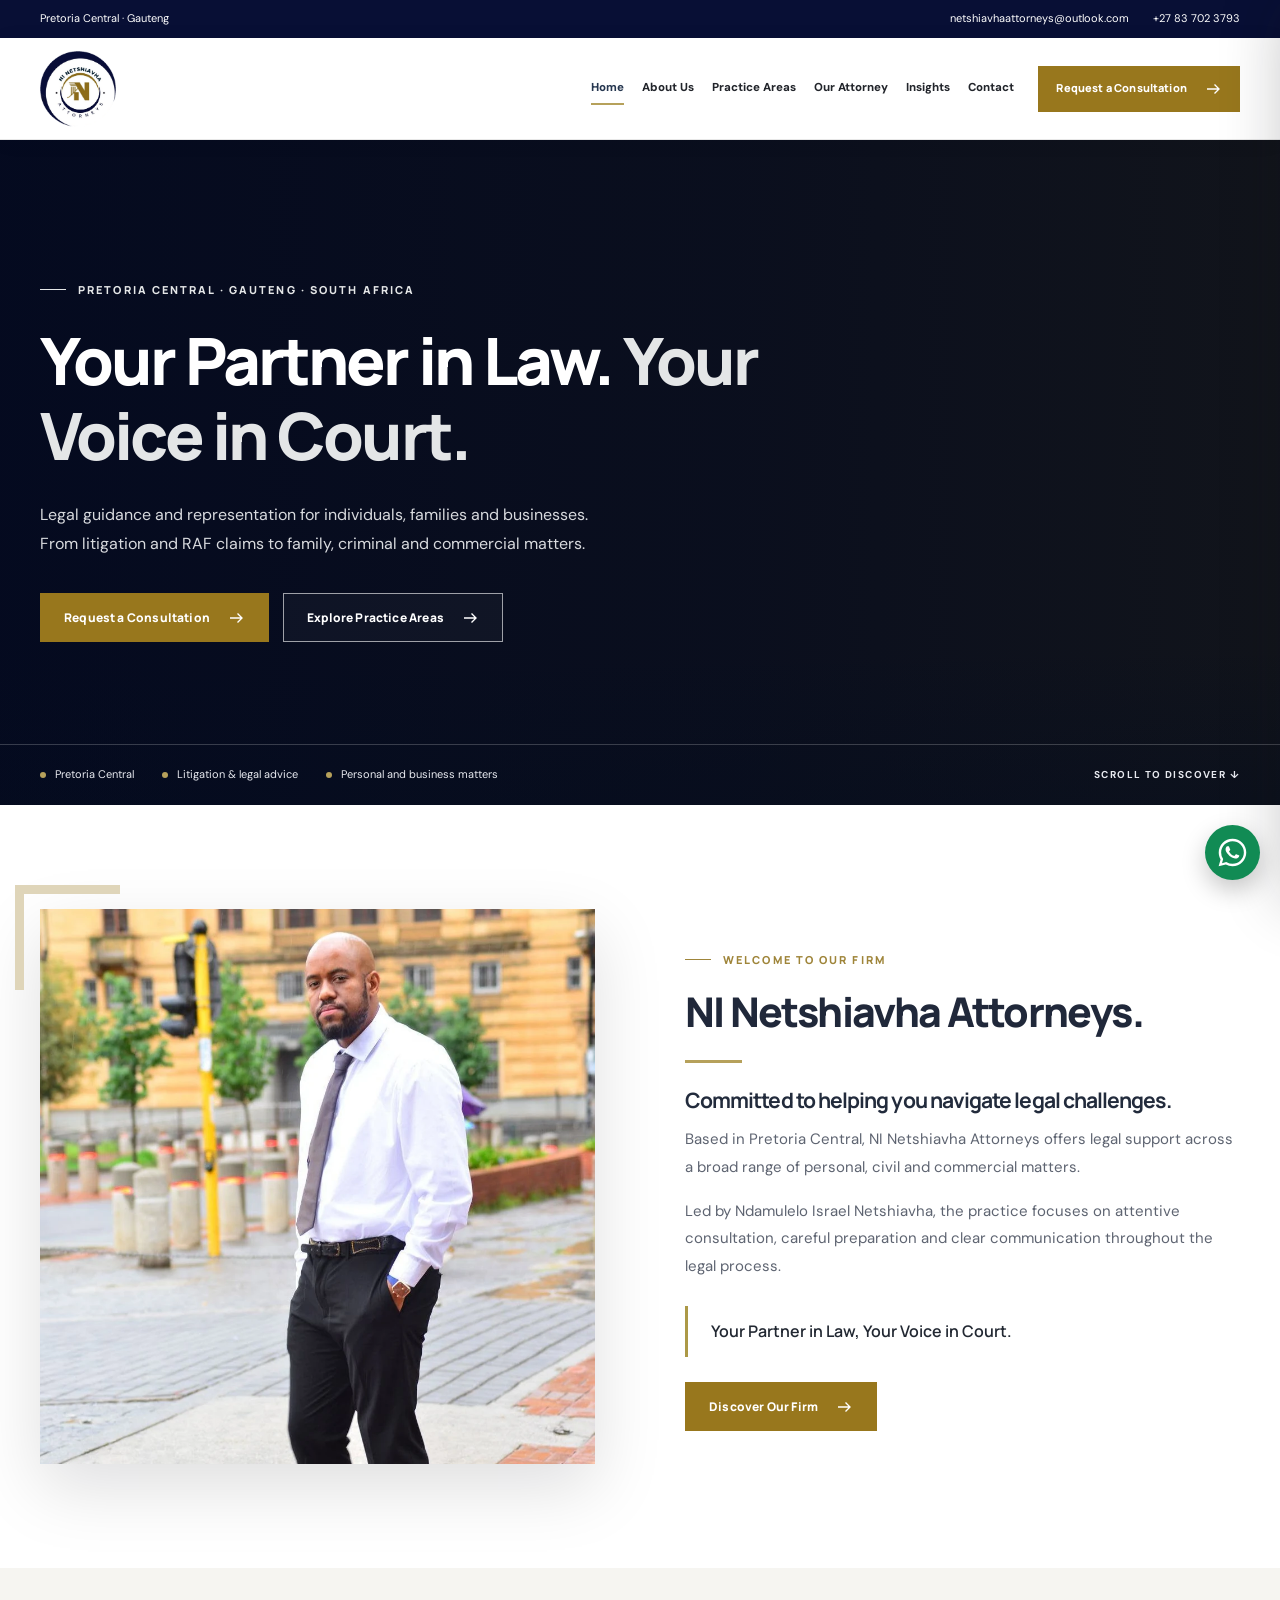
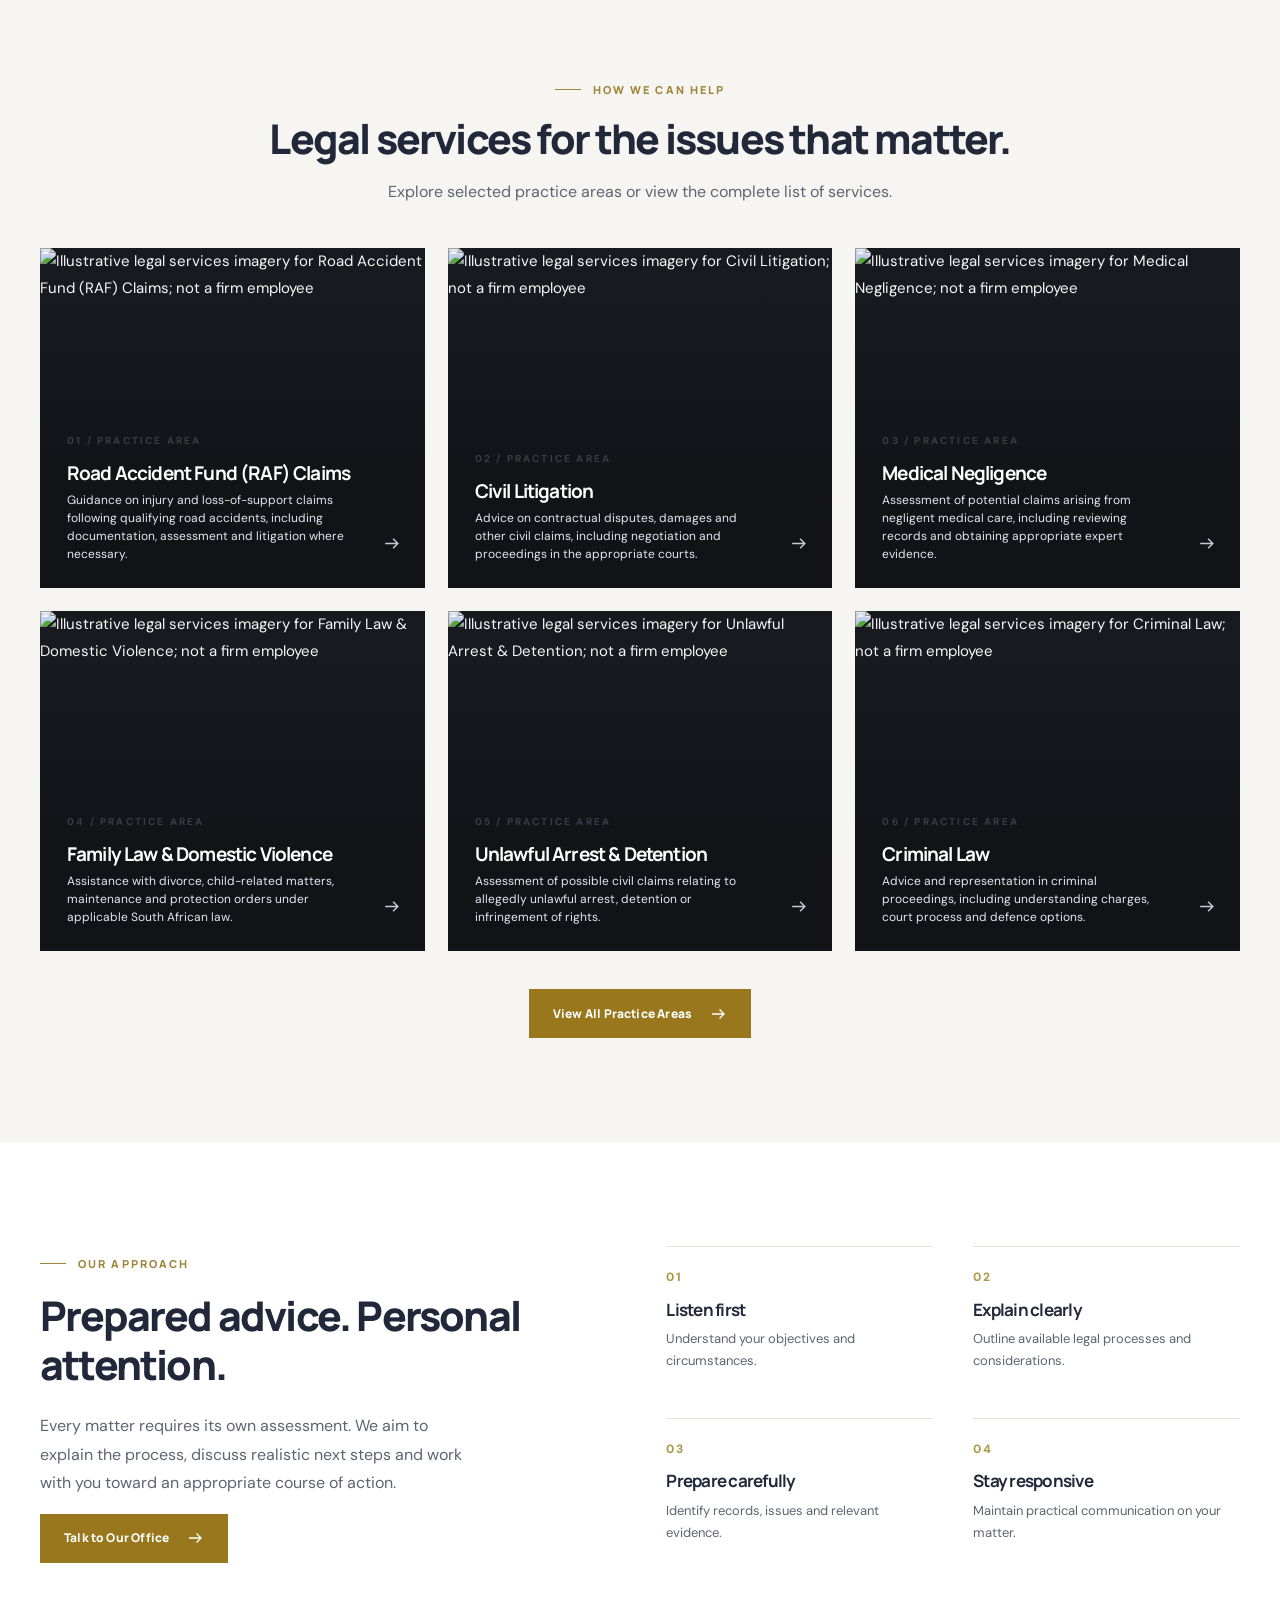
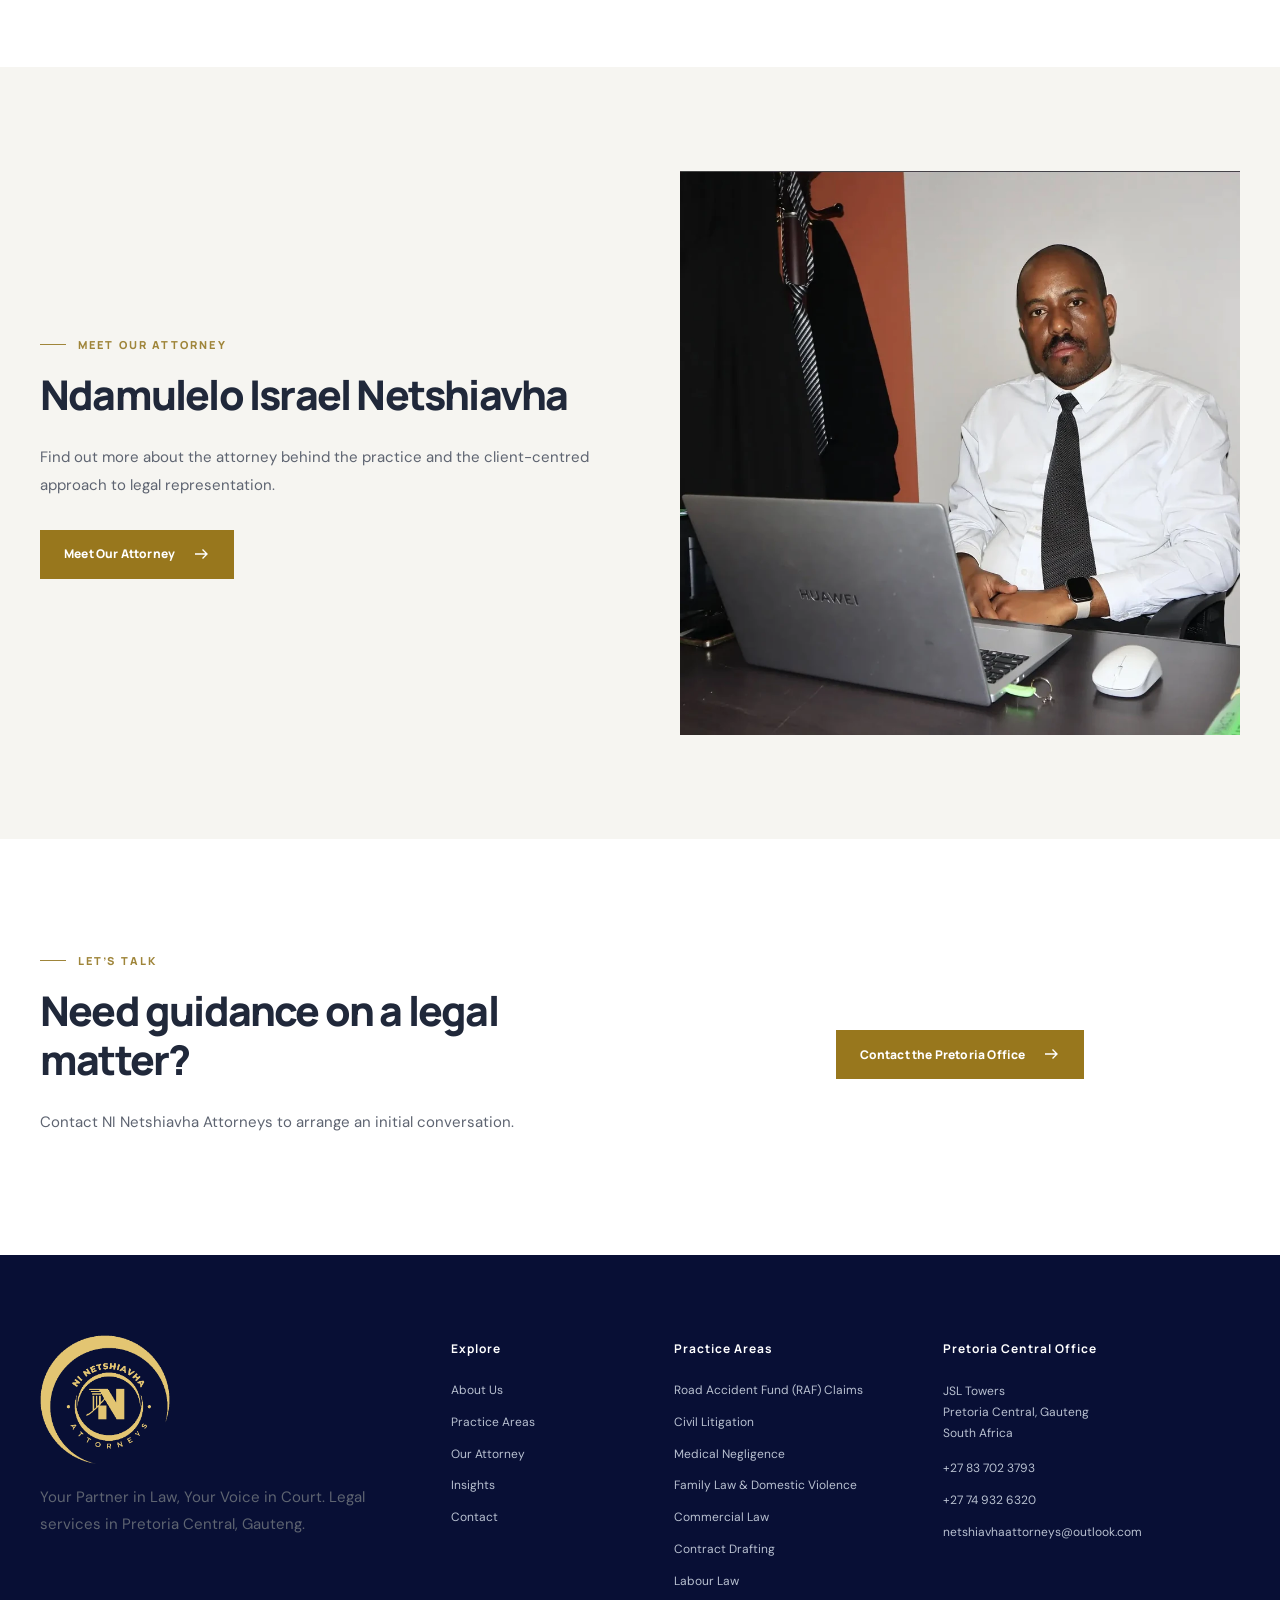
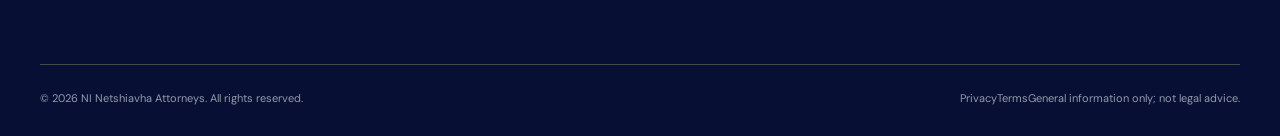
==== index.html @ 52de2ee1 "Fix website deployment structure" ====
<!DOCTYPE html>

<html lang="en-ZA"><head><meta charset="utf-8"/><meta content="width=device-width,initial-scale=1" name="viewport"/><meta content="#080f35" name="theme-color"/><title>NI Netshiavha Attorneys | Pretoria Attorneys</title><meta content="NI Netshiavha Attorneys in Pretoria Central. RAF claims, litigation, medical negligence, family, commercial, criminal and related legal services." name="description"/><meta content="noindex,follow,max-image-preview:large" name="robots"/><link href="https://ni-netshiavha-attorneys.vercel.app/" rel="canonical"/><meta content="NI Netshiavha Attorneys | Pretoria Attorneys" property="og:title"/><meta content="NI Netshiavha Attorneys in Pretoria Central. RAF claims, litigation, medical negligence, family, commercial, criminal and related legal services." property="og:description"/><meta content="website" property="og:type"/><meta content="https://ni-netshiavha-attorneys.vercel.app/" property="og:url"/><meta content="https://ni-netshiavha-attorneys.vercel.app/assets/ni-netshiavha-social-preview.jpg" property="og:image"/><meta content="summary_large_image" name="twitter:card"/><link href="/assets/favicon.png" rel="icon" type="image/png"/><link href="https://images.pexels.com" rel="preconnect"/><link href="https://fonts.googleapis.com" rel="preconnect"/><link crossorigin="" href="https://fonts.gstatic.com" rel="preconnect"/><link href="/assets/site.css" rel="stylesheet"/><script defer="" src="/assets/site.js"></script><script type="application/ld+json">{"@context": "https://schema.org", "@type": "LegalService", "name": "NI Netshiavha Attorneys", "url": "https://ni-netshiavha-attorneys.vercel.app", "telephone": "+27837023793", "email": "netshiavhaattorneys@outlook.com", "image": "https://ni-netshiavha-attorneys.vercel.app/assets/ni-netshiavha-social-preview.jpg", "logo": "https://ni-netshiavha-attorneys.vercel.app/assets/logo-header-transparent.png", "address": {"@type": "PostalAddress", "streetAddress": "JSL Towers, Pretoria Central", "addressLocality": "Pretoria", "addressRegion": "Gauteng", "addressCountry": "ZA"}, "areaServed": "Pretoria and Gauteng"}</script><meta content="1200" property="og:image:width"/><meta content="630" property="og:image:height"/><meta content="NI Netshiavha Attorneys logo and principal attorney portrait" property="og:image:alt"/><meta content="https://ni-netshiavha-attorneys.vercel.app/assets/ni-netshiavha-social-preview.jpg" name="twitter:image"/><meta content="NI Netshiavha Attorneys | Pretoria Attorneys" name="twitter:title"/><meta content="NI Netshiavha Attorneys in Pretoria Central. RAF claims, litigation, medical negligence, family, commercial, criminal and related legal services." name="twitter:description"/></head><body><a class="skip-link" href="#main">Skip to content</a>
<div class="topbar"><div class="container topbar-inner"><span class="topbar-address">Pretoria Central · Gauteng</span><div class="topbar-links"><a href="mailto:netshiavhaattorneys@outlook.com">netshiavhaattorneys@outlook.com</a><a href="tel:+27837023793">+27 83 702 3793</a></div></div></div>
<header class="nav-shell"><div class="container nav-inner"><a aria-label="NI Netshiavha Attorneys homepage" class="brand" href="/"><img alt="NI Netshiavha Attorneys logo" height="76" src="/assets/logo-header-transparent.png" width="100"/></a><nav aria-label="Main navigation" class="nav-links"><a aria-current="page" class="nav-link active" href="/">Home</a><a class="nav-link" href="/about/">About Us</a><a class="nav-link" href="/practice-areas/">Practice Areas</a><a class="nav-link" href="/our-attorney/">Our Attorney</a><a class="nav-link" href="/insights/">Insights</a><a class="nav-link" href="/contact/">Contact</a></nav><a class="btn btn-gold nav-cta" href="/contact/">Request a Consultation <svg aria-hidden="true" fill="none" height="18" stroke="currentColor" stroke-width="1.8" viewbox="0 0 24 24" width="18" xmlns="http://www.w3.org/2000/svg"><path d="M4 12h16m-6-6 6 6-6 6"></path></svg></a><button aria-controls="mobile-panel" aria-expanded="false" aria-label="Open navigation" class="menu-open" data-mobile-open="" type="button">☰</button></div></header>
<div class="mobile-backdrop" id="mobile-backdrop"></div><nav aria-hidden="true" aria-label="Mobile navigation" class="mobile-panel" id="mobile-panel" inert=""><div class="mobile-head"><img alt="NI Netshiavha Attorneys logo" height="76" src="/assets/logo-header-transparent.png" width="100"/><button aria-label="Close navigation" data-mobile-close="" type="button">×</button></div><div class="mobile-links"><a href="/">Home</a><a href="/about/">About Us</a><a href="/practice-areas/">Practice Areas</a><a href="/our-attorney/">Our Attorney</a><a href="/insights/">Insights</a><a href="/contact/">Contact</a></div><a class="btn btn-gold mobile-cta" href="/contact/">Contact the Firm <svg aria-hidden="true" fill="none" height="18" stroke="currentColor" stroke-width="1.8" viewbox="0 0 24 24" width="18" xmlns="http://www.w3.org/2000/svg"><path d="M4 12h16m-6-6 6 6-6 6"></path></svg></a></nav>
<main id="main"><section class="hero" style="--hero-image:url('/assets/hero-legal-library.webp')"><div class="container hero-inner"><div class="hero-copy"><span class="eyebrow eyebrow-light">PRETORIA CENTRAL · GAUTENG · SOUTH AFRICA</span><h1>Your Partner in Law. <em>Your Voice in Court.</em></h1><p>Legal guidance and representation for individuals, families and businesses. From litigation and RAF claims to family, criminal and commercial matters.</p><div class="hero-actions"><a class="btn btn-gold" href="/contact/">Request a Consultation <svg aria-hidden="true" fill="none" height="18" stroke="currentColor" stroke-width="1.8" viewbox="0 0 24 24" width="18" xmlns="http://www.w3.org/2000/svg"><path d="M4 12h16m-6-6 6 6-6 6"></path></svg></a><a class="btn btn-outline" href="/practice-areas/">Explore Practice Areas <svg aria-hidden="true" fill="none" height="18" stroke="currentColor" stroke-width="1.8" viewbox="0 0 24 24" width="18" xmlns="http://www.w3.org/2000/svg"><path d="M4 12h16m-6-6 6 6-6 6"></path></svg></a></div></div></div><div class="hero-bottom"><div class="container hero-bottom-inner"><div class="hero-notes"><span>Pretoria Central</span><span>Litigation &amp; legal advice</span><span>Personal and business matters</span></div><span class="scroll-cue">SCROLL TO DISCOVER ↓</span></div></div></section><section class="section"><div class="container"><div class="intro-grid"><div class="intro-picture"><img alt="Portrait supplied for NI Netshiavha Attorneys" loading="lazy" src="/assets/principal-outdoor.webp"/></div><div class="intro-copy"><span class="eyebrow">WELCOME TO OUR FIRM</span><h2>NI Netshiavha Attorneys.</h2><div class="accent-line"></div><h3>Committed to helping you navigate legal challenges.</h3><p>Based in Pretoria Central, NI Netshiavha Attorneys offers legal support across a broad range of personal, civil and commercial matters.</p><p>Led by Ndamulelo Israel Netshiavha, the practice focuses on attentive consultation, careful preparation and clear communication throughout the legal process.</p><blockquote>Your Partner in Law, Your Voice in Court.</blockquote><a class="btn btn-gold" href="/about/">Discover Our Firm <svg aria-hidden="true" fill="none" height="18" stroke="currentColor" stroke-width="1.8" viewbox="0 0 24 24" width="18" xmlns="http://www.w3.org/2000/svg"><path d="M4 12h16m-6-6 6 6-6 6"></path></svg></a></div></div></div></section><section class="section cream"><div class="container"><div class="section-heading centered"><span class="eyebrow">HOW WE CAN HELP</span><h2>Legal services for the issues that matter.</h2><p>Explore selected practice areas or view the complete list of services.</p></div><div class="practice-grid"><a class="practice-card" href="/practice-areas/#raf"><img alt="Illustrative legal services imagery for Road Accident Fund (RAF) Claims; not a firm employee" decoding="async" loading="lazy" src="https://images.pexels.com/photos/8731032/pexels-photo-8731032.jpeg?auto=compress&amp;cs=tinysrgb&amp;w=1200"/><div class="practice-shade"></div><div class="practice-card-text"><span class="card-number">01 / PRACTICE AREA</span><h3>Road Accident Fund (RAF) Claims</h3><p>Guidance on injury and loss-of-support claims following qualifying road accidents, including documentation, assessment and litigation where necessary.</p></div><span class="card-arrow"><svg aria-hidden="true" fill="none" height="18" stroke="currentColor" stroke-width="1.8" viewbox="0 0 24 24" width="18" xmlns="http://www.w3.org/2000/svg"><path d="M4 12h16m-6-6 6 6-6 6"></path></svg></span></a><a class="practice-card" href="/practice-areas/#civil"><img alt="Illustrative legal services imagery for Civil Litigation; not a firm employee" decoding="async" loading="lazy" src="https://images.pexels.com/photos/7841489/pexels-photo-7841489.jpeg?auto=compress&amp;cs=tinysrgb&amp;w=1200"/><div class="practice-shade"></div><div class="practice-card-text"><span class="card-number">02 / PRACTICE AREA</span><h3>Civil Litigation</h3><p>Advice on contractual disputes, damages and other civil claims, including negotiation and proceedings in the appropriate courts.</p></div><span class="card-arrow"><svg aria-hidden="true" fill="none" height="18" stroke="currentColor" stroke-width="1.8" viewbox="0 0 24 24" width="18" xmlns="http://www.w3.org/2000/svg"><path d="M4 12h16m-6-6 6 6-6 6"></path></svg></span></a><a class="practice-card" href="/practice-areas/#medical"><img alt="Illustrative legal services imagery for Medical Negligence; not a firm employee" decoding="async" loading="lazy" src="https://images.pexels.com/photos/12911211/pexels-photo-12911211.jpeg?auto=compress&amp;cs=tinysrgb&amp;w=1200"/><div class="practice-shade"></div><div class="practice-card-text"><span class="card-number">03 / PRACTICE AREA</span><h3>Medical Negligence</h3><p>Assessment of potential claims arising from negligent medical care, including reviewing records and obtaining appropriate expert evidence.</p></div><span class="card-arrow"><svg aria-hidden="true" fill="none" height="18" stroke="currentColor" stroke-width="1.8" viewbox="0 0 24 24" width="18" xmlns="http://www.w3.org/2000/svg"><path d="M4 12h16m-6-6 6 6-6 6"></path></svg></span></a><a class="practice-card" href="/practice-areas/#family"><img alt="Illustrative legal services imagery for Family Law &amp; Domestic Violence; not a firm employee" decoding="async" loading="lazy" src="https://images.pexels.com/photos/8111817/pexels-photo-8111817.jpeg?auto=compress&amp;cs=tinysrgb&amp;w=1200"/><div class="practice-shade"></div><div class="practice-card-text"><span class="card-number">04 / PRACTICE AREA</span><h3>Family Law &amp; Domestic Violence</h3><p>Assistance with divorce, child-related matters, maintenance and protection orders under applicable South African law.</p></div><span class="card-arrow"><svg aria-hidden="true" fill="none" height="18" stroke="currentColor" stroke-width="1.8" viewbox="0 0 24 24" width="18" xmlns="http://www.w3.org/2000/svg"><path d="M4 12h16m-6-6 6 6-6 6"></path></svg></span></a><a class="practice-card" href="/practice-areas/#detention"><img alt="Illustrative legal services imagery for Unlawful Arrest &amp; Detention; not a firm employee" decoding="async" loading="lazy" src="https://images.pexels.com/photos/8276198/pexels-photo-8276198.jpeg?auto=compress&amp;cs=tinysrgb&amp;w=1200"/><div class="practice-shade"></div><div class="practice-card-text"><span class="card-number">05 / PRACTICE AREA</span><h3>Unlawful Arrest &amp; Detention</h3><p>Assessment of possible civil claims relating to allegedly unlawful arrest, detention or infringement of rights.</p></div><span class="card-arrow"><svg aria-hidden="true" fill="none" height="18" stroke="currentColor" stroke-width="1.8" viewbox="0 0 24 24" width="18" xmlns="http://www.w3.org/2000/svg"><path d="M4 12h16m-6-6 6 6-6 6"></path></svg></span></a><a class="practice-card" href="/practice-areas/#criminal"><img alt="Illustrative legal services imagery for Criminal Law; not a firm employee" decoding="async" loading="lazy" src="https://images.pexels.com/photos/7841810/pexels-photo-7841810.jpeg?auto=compress&amp;cs=tinysrgb&amp;w=1200"/><div class="practice-shade"></div><div class="practice-card-text"><span class="card-number">06 / PRACTICE AREA</span><h3>Criminal Law</h3><p>Advice and representation in criminal proceedings, including understanding charges, court process and defence options.</p></div><span class="card-arrow"><svg aria-hidden="true" fill="none" height="18" stroke="currentColor" stroke-width="1.8" viewbox="0 0 24 24" width="18" xmlns="http://www.w3.org/2000/svg"><path d="M4 12h16m-6-6 6 6-6 6"></path></svg></span></a></div><div class="section-action centered"><a class="btn btn-gold" href="/practice-areas/">View All Practice Areas <svg aria-hidden="true" fill="none" height="18" stroke="currentColor" stroke-width="1.8" viewbox="0 0 24 24" width="18" xmlns="http://www.w3.org/2000/svg"><path d="M4 12h16m-6-6 6 6-6 6"></path></svg></a></div></div></section><section class="section"><div class="container"><div class="purpose-grid"><div><span class="eyebrow">OUR APPROACH</span><h2>Prepared advice. Personal attention.</h2><p>Every matter requires its own assessment. We aim to explain the process, discuss realistic next steps and work with you toward an appropriate course of action.</p><a class="btn btn-gold" href="/contact/">Talk to Our Office <svg aria-hidden="true" fill="none" height="18" stroke="currentColor" stroke-width="1.8" viewbox="0 0 24 24" width="18" xmlns="http://www.w3.org/2000/svg"><path d="M4 12h16m-6-6 6 6-6 6"></path></svg></a></div><div class="value-grid"><div><span>01</span><h3>Listen first</h3><p>Understand your objectives and circumstances.</p></div><div><span>02</span><h3>Explain clearly</h3><p>Outline available legal processes and considerations.</p></div><div><span>03</span><h3>Prepare carefully</h3><p>Identify records, issues and relevant evidence.</p></div><div><span>04</span><h3>Stay responsive</h3><p>Maintain practical communication on your matter.</p></div></div></div></div></section><section class="section cream"><div class="container"><div class="two-column"><div><span class="eyebrow">MEET OUR ATTORNEY</span><h2>Ndamulelo Israel Netshiavha</h2><p>Find out more about the attorney behind the practice and the client-centred approach to legal representation.</p><a class="btn btn-gold" href="/our-attorney/">Meet Our Attorney <svg aria-hidden="true" fill="none" height="18" stroke="currentColor" stroke-width="1.8" viewbox="0 0 24 24" width="18" xmlns="http://www.w3.org/2000/svg"><path d="M4 12h16m-6-6 6 6-6 6"></path></svg></a></div><div class="photo-frame"><img alt="Ndamulelo Israel Netshiavha seated at an office desk" loading="lazy" src="/assets/principal-office.webp"/></div></div></div></section><section class="section"><div class="container"><div class="two-column"><div><span class="eyebrow">LET’S TALK</span><h2>Need guidance on a legal matter?</h2><p>Contact NI Netshiavha Attorneys to arrange an initial conversation.</p></div><div class="centered"><a class="btn btn-gold" href="/contact/">Contact the Pretoria Office <svg aria-hidden="true" fill="none" height="18" stroke="currentColor" stroke-width="1.8" viewbox="0 0 24 24" width="18" xmlns="http://www.w3.org/2000/svg"><path d="M4 12h16m-6-6 6 6-6 6"></path></svg></a></div></div></div></section></main>
<footer class="site-footer"><div class="container"><div class="footer-grid"><div><a class="footer-logo" href="/"><img alt="NI Netshiavha Attorneys logo" height="105" loading="lazy" src="/assets/logo-footer-transparent.png" width="300"/></a><p>Your Partner in Law, Your Voice in Court. Legal services in Pretoria Central, Gauteng.</p></div><div><h3>Explore</h3><div class="footer-links"><a href="/about/">About Us</a><a href="/practice-areas/">Practice Areas</a><a href="/our-attorney/">Our Attorney</a><a href="/insights/">Insights</a><a href="/contact/">Contact</a></div></div><div><h3>Practice Areas</h3><div class="footer-links"><a href="/practice-areas/#raf">Road Accident Fund (RAF) Claims</a><a href="/practice-areas/#civil">Civil Litigation</a><a href="/practice-areas/#medical">Medical Negligence</a><a href="/practice-areas/#family">Family Law &amp; Domestic Violence</a><a href="/practice-areas/#commercial">Commercial Law</a><a href="/practice-areas/#contracts">Contract Drafting</a><a href="/practice-areas/#labour">Labour Law</a></div></div><div class="footer-location"><h3>Pretoria Central Office</h3><address>JSL Towers<br/>Pretoria Central, Gauteng<br/>South Africa</address><div class="footer-links" style="margin-top:15px"><a href="tel:+27837023793">+27 83 702 3793</a><a href="tel:+27749326320">+27 74 932 6320</a><a href="mailto:netshiavhaattorneys@outlook.com">netshiavhaattorneys@outlook.com</a></div></div></div><div class="footer-bottom"><span>© 2026 NI Netshiavha Attorneys. All rights reserved.</span><span class="footer-legal"><a href="/privacy/">Privacy</a><a href="/terms/">Terms</a><span>General information only; not legal advice.</span></span></div></div></footer>
<a aria-label="WhatsApp NI Netshiavha Attorneys" class="floating-whatsapp" href="https://wa.me/27837023793?text=Good%20day%2C%20I%20would%20like%20to%20enquire%20about%20legal%20services." rel="noopener noreferrer" target="_blank" title="WhatsApp NI Netshiavha Attorneys"><svg aria-hidden="true" viewbox="0 0 32 32" xmlns="http://www.w3.org/2000/svg"><path d="M16 .8C7.61.8.8 7.59.8 15.98c0 2.69.7 5.31 2.03 7.62L.7 31.3l7.91-2.08a15.15 15.15 0 0 0 7.37 1.88h.01c8.38 0 15.2-6.82 15.2-15.2 0-4.06-1.58-7.88-4.46-10.76A15.07 15.07 0 0 0 16 .8Zm0 27.73a12.54 12.54 0 0 1-6.39-1.75l-.46-.27-4.7 1.23 1.25-4.58-.3-.47a12.5 12.5 0 0 1-1.93-6.7C3.47 9.08 9.08 3.47 16 3.47a12.45 12.45 0 0 1 8.87 3.68 12.48 12.48 0 0 1 3.67 8.86c0 6.91-5.62 12.52-12.54 12.52Zm6.88-9.38c-.38-.19-2.23-1.1-2.58-1.23-.34-.13-.59-.19-.84.19s-.96 1.23-1.18 1.49-.44.29-.82.1a10.32 10.32 0 0 1-3.04-1.88 11.39 11.39 0 0 1-2.1-2.61c-.22-.38-.02-.58.16-.77.17-.17.38-.44.57-.66s.25-.38.38-.63.06-.47-.03-.66c-.1-.19-.85-2.04-1.16-2.8-.3-.74-.61-.64-.84-.65l-.71-.01c-.25 0-.66.1-1.01.47-.34.38-1.32 1.29-1.32 3.13s1.35 3.62 1.53 3.87a14.37 14.37 0 0 0 5.51 4.89c1.03.45 1.84.72 2.48.93 1.04.33 1.98.29 2.72.18.83-.13 2.23-.91 2.55-1.79.31-.88.31-1.64.22-1.8-.09-.16-.34-.25-.72-.44Z" fill="currentColor"></path></svg><span aria-hidden="true" class="whatsapp-tooltip">WhatsApp Us</span></a><button aria-label="Back to top" class="scroll-top" title="Back to top" type="button">↑</button></body></html>
---- assets/site.css ----
@import url('https://fonts.googleapis.com/css2?family=DM+Sans:wght@400;500;600;700&family=Manrope:wght@400;500;600;700;800&display=swap');
:root{--navy:#080f35;--navy-deep:#050b26;--navy-soft:#172154;--gold:#98771d;--gold-light:#e5cd86;--red:#98771d;--ink:#171b21;--body:#58616d;--line:#e7e9ec;--cream:#f5f6f7;--white:#fff;--shadow:0 24px 65px rgba(10,13,18,.14)}
*,*::before,*::after{box-sizing:border-box}html{scroll-behavior:smooth;scroll-padding-top:110px}body{margin:0;background:#fff;color:var(--ink);font:400 15px/1.78 'DM Sans',Arial,sans-serif;-webkit-font-smoothing:antialiased}body.nav-open{overflow:hidden}img{max-width:100%;display:block}button,input,textarea,select{font:inherit}button{cursor:pointer}a{color:inherit;text-decoration:none}::selection{background:#e0e3e6;color:#1a1c20}:focus-visible{outline:3px solid #525862;outline-offset:4px}.container{width:min(100% - 72px,1200px);margin-inline:auto}.skip-link{position:absolute;top:-100px;left:10px;z-index:1000;color:#fff;background:var(--navy);padding:9px 17px}.skip-link:focus{top:8px}h1,h2,h3,h4,p{margin-top:0}h1,h2,h3{font-family:Manrope,Arial,sans-serif;letter-spacing:-.044em;line-height:1.2}h1{font-size:clamp(44px,5.1vw,74px);font-weight:800}h2{font-size:clamp(30px,3.2vw,48px);font-weight:800}h3{font-size:clamp(17px,1.65vw,23px)}p{color:var(--body)}.centered{text-align:center}.section{padding:104px 0}.cream{background:var(--cream)}.section-heading{margin-bottom:42px;max-width:770px}.section-heading.centered{margin-inline:auto}.section-heading h2{margin:15px 0 15px}.section-heading p{margin:0;font-size:16px;line-height:1.78}.eyebrow{display:inline-flex;align-items:center;gap:12px;color:var(--gold);font-size:11px;font-family:Manrope,Arial,sans-serif;font-weight:800;letter-spacing:2.1px;text-transform:uppercase;line-height:1.55}.eyebrow::before{content:"";width:26px;flex:0 0 26px;height:1px;background:currentColor}.eyebrow-light{color:var(--gold-light)}.accent-line{width:57px;height:3px;background:var(--gold);margin:24px 0}.btn{display:inline-flex;align-items:center;justify-content:center;gap:17px;padding:14px 23px;min-height:49px;font-size:12px;font-weight:800;letter-spacing:.015em;font-family:Manrope,Arial,sans-serif;line-height:1.3;text-align:center;border:1px solid transparent;transition:background .2s,transform .2s,border-color .2s;white-space:normal}.btn:hover{transform:translateY(-2px)}.btn svg{flex:none}.btn-gold{background:#20252c;border-color:#20252c;color:#fff}.btn-gold:hover{background:#171b20;border-color:#171b20;color:#fff}.btn-navy{color:#fff;background:var(--navy);border-color:var(--navy)}.btn-navy:hover{background:#343943}.btn-outline{border-color:#fff9;color:#fff;background:#ffffff08}.btn-outline:hover{background:#ffffff1d}.text-link{display:inline-flex;align-items:center;gap:13px;color:#22252b;font-size:12px;font-weight:800;font-family:Manrope,Arial,sans-serif;border-bottom:1px solid var(--gold);padding-bottom:6px}.text-link:hover{color:#20252c}.text-link svg{width:16px}.section-action{margin-top:38px}
/* Reference site navigation: restrained utility bar, white main navigation */
.topbar{background:#101215;color:#e0e2ea;font-size:11px}.topbar-inner{min-height:38px;display:flex;justify-content:space-between;align-items:center;gap:18px}.topbar-address,.topbar-links,.topbar-links a{display:inline-flex;align-items:center;gap:7px}.topbar svg{height:15px;width:15px;color:#c8ccd1}.topbar-links{gap:24px}.topbar-links a:hover{color:#c8ccd1}.nav-shell{position:sticky;top:0;background:#fff;z-index:80;box-shadow:0 2px 20px #181b200e}.nav-inner{min-height:101px;display:flex;align-items:center;gap:24px}.brand{display:flex;align-items:center;flex:0 0 260px;width:260px}.brand img{width:260px;height:auto;max-height:80px;object-fit:contain}.nav-links{display:flex;gap:18px;margin-left:auto;align-items:center}.nav-link{font-size:11.5px;font-weight:800;color:#22252b;white-space:nowrap;position:relative;padding:12px 0}.nav-link::after{content:"";position:absolute;bottom:6px;left:0;right:100%;height:2px;background:var(--gold);transition:right .2s}.nav-link.active::after,.nav-link:hover::after{right:0}.nav-link.active{color:#20252c}.nav-cta{padding:13px 17px;min-height:44px;white-space:nowrap;font-size:11px}.menu-open{display:none;background:transparent;border:1px solid #e3e3e3;color:var(--navy);width:44px;height:44px;align-items:center;justify-content:center;margin-left:auto}.mobile-backdrop{position:fixed;inset:0;background:#101215b3;z-index:85;visibility:hidden;opacity:0;transition:opacity .2s,visibility .2s}.mobile-backdrop.visible{opacity:1;visibility:visible}.mobile-panel{position:fixed;right:0;top:0;bottom:0;z-index:90;display:block;width:min(89vw,380px);padding:24px;background:white;overflow-y:auto;transform:translateX(105%);box-shadow:-15px 0 60px #1012153d;transition:transform .23s}.mobile-panel.open{transform:translateX(0)}.mobile-head{display:flex;align-items:center;justify-content:space-between;gap:12px;padding-bottom:25px;border-bottom:1px solid var(--line)}.mobile-head img{width:175px;height:auto}.mobile-head button{background:#eff0f2;border:0;color:var(--navy);font-size:26px;line-height:1;width:39px;height:39px}.mobile-links{display:flex;flex-direction:column;margin:14px 0 27px}.mobile-links a{padding:13px 3px;border-bottom:1px solid #efeee9;font-size:14px;font-weight:700}.mobile-cta{width:100%}
/* Full-bleed image and text overlay */
.hero{min-height:665px;background:#111318;color:#fff;position:relative;isolation:isolate;display:flex;align-items:center;overflow:hidden}.hero::before{content:"";position:absolute;z-index:-2;inset:0;background-image:linear-gradient(90deg,rgba(5,14,32,.98) 0%,rgba(6,16,36,.94) 31%,rgba(7,19,41,.79) 57%,rgba(5,14,31,.15) 100%),var(--hero-image);background-position:center;background-size:cover}.hero::after{content:"";position:absolute;z-index:-1;inset:0;background:linear-gradient(0deg,rgba(4,12,30,.39),transparent 24%)}.hero-inner{width:min(100% - 72px,1200px);padding:88px 0 119px}.hero-copy{max-width:725px}.hero h1{color:#fff;margin:24px 0 27px;line-height:1.15}.hero h1 em{color:var(--gold-light);font-style:normal}.hero-copy p{color:#d8dade;max-width:570px;font-size:16px;line-height:1.85}.hero-actions{display:flex;gap:14px;flex-wrap:wrap;margin-top:34px}.hero-bottom{position:absolute;left:0;right:0;bottom:0;color:#e8eaf0;border-top:1px solid #fff3}.hero-bottom-inner{min-height:60px;display:flex;align-items:center;justify-content:space-between;gap:20px}.hero-notes{display:flex;align-items:center;gap:28px;font-size:11px}.hero-notes span{display:flex;align-items:center;gap:9px}.hero-notes span::before{content:"";height:6px;width:6px;background:var(--gold-light);border-radius:50%}.scroll-cue{font-weight:700;letter-spacing:1.4px;font-size:10px;white-space:nowrap}
/* Reference intro portrait treatment */
.intro-grid{display:grid;grid-template-columns:minmax(0,1fr) minmax(0,1fr);gap:90px;align-items:center}.intro-picture{position:relative;min-width:0}.intro-picture>img{width:100%;height:auto;aspect-ratio:1/1;object-fit:cover;object-position:center 18%;box-shadow:var(--shadow)}.intro-picture::before{content:"";position:absolute;border-top:9px solid #e9ebed;border-left:9px solid #e9ebed;left:-25px;top:-24px;height:105px;width:105px;pointer-events:none;z-index:1}.picture-stamp{position:absolute;right:-22px;bottom:-22px;background:var(--navy);padding:23px 27px;color:white;box-shadow:var(--shadow);display:flex;flex-direction:column;line-height:1.3;min-width:164px}.picture-stamp small{font-size:10px;color:var(--gold-light);letter-spacing:2px;font-weight:700}.picture-stamp strong{font:800 30px Manrope,Arial,sans-serif;margin:5px 0}.picture-stamp span{font-size:10px;color:#e5e6e7}.intro-copy h2{margin:18px 0 0}.intro-copy h3{color:var(--navy);margin-bottom:14px}.intro-copy p{line-height:1.85;margin-bottom:16px}.intro-copy blockquote{font:600 16px/1.7 Manrope,Arial,sans-serif;border-left:3px solid var(--gold);padding:12px 0 12px 23px;margin:25px 0;color:#222832}
/* Image-led practice cards: no image stretching */
.practice-grid{display:grid;grid-template-columns:repeat(3,minmax(0,1fr));gap:23px}.practice-card{height:340px;min-width:0;overflow:hidden;position:relative;background:#23262b;display:block;color:#fff}.practice-card>img{position:absolute;inset:0;width:100%;height:100%;object-fit:cover;object-position:center;transition:transform .35s ease}.practice-card:hover>img{transform:scale(1.055)}.practice-shade{position:absolute;inset:0;background:linear-gradient(180deg,#1012150a 15%,#101215d5 70%,#101215ee 100%)}.practice-card-text{position:absolute;bottom:0;left:0;right:0;padding:27px 27px 25px}.card-number{font-size:10px;letter-spacing:2.2px;color:var(--gold-light);font-weight:700}.practice-card h3{font-size:19px;color:white;margin:9px 0 7px}.practice-card p{font-size:12px;line-height:1.5;color:#e3e8f0;max-width:285px;margin-bottom:0}.card-arrow{position:absolute;bottom:27px;right:24px}.card-arrow svg{width:19px;height:19px;color:#c8ccd1}
.purpose-grid{display:grid;grid-template-columns:1fr 1.08fr;gap:95px;align-items:start}.purpose-grid h2{margin:18px 0 23px}.purpose-grid>div>p{font-size:16px;max-width:440px}.value-grid{display:grid;grid-template-columns:1fr 1fr;gap:32px 40px}.value-grid>div{border-top:1px solid var(--line);padding-top:16px}.value-grid span,.three-values span{font-size:12px;color:var(--gold);font-weight:800;letter-spacing:2px}.value-grid h3{margin:10px 0 8px;font-size:17px}.value-grid p{font-size:13px;line-height:1.7}.two-column{display:grid;grid-template-columns:minmax(0,1fr) minmax(0,1fr);gap:80px;align-items:center}.two-column>div{min-width:0}.two-column h2{margin:17px 0 23px}.two-column p{font-size:15px;line-height:1.9}.two-column .btn{margin-top:15px}.section-navy{background:var(--navy);color:#fff}.section-navy h2{color:#fff}.section-navy p{color:#d4dce9}.decorative-photo,.picture-frame{width:100%;overflow:hidden}.decorative-photo img{width:100%;height:auto;aspect-ratio:6/4;object-fit:cover}.picture-frame img{width:100%;height:auto;aspect-ratio:1.19/1;object-fit:cover}.insight-grid{display:grid;grid-template-columns:repeat(3,minmax(0,1fr));gap:25px}.insight-card{min-width:0;border:1px solid #e7e5e0;background:white;padding:26px}.insight-image{display:block;overflow:hidden;background:#e4e4e0}.insight-image img{width:100%;height:auto;aspect-ratio:4/3;object-fit:cover;object-position:center;transition:transform .3s}.insight-image:hover img{transform:scale(1.04)}.insight-copy{padding-top:17px}.overline{font-family:Manrope,Arial,sans-serif;font-size:10px;letter-spacing:1.8px;color:#20252c;font-weight:800}.insight-copy h3{font-size:20px;margin:23px 0 12px;line-height:1.35}.insight-copy h3 a:hover{color:#171b20}.insight-copy p{font-size:13px;line-height:1.8;min-height:53px}.insight-copy .text-link{margin-top:9px}
/* Inner pages */
.page-hero{background:radial-gradient(circle at 83% 32%,#31353b 0%,transparent 42%),linear-gradient(120deg,#181b20,#222830);color:white;padding:100px 0 95px}.page-hero h1{max-width:830px;font-size:clamp(40px,4.6vw,64px);margin:25px 0 22px}.page-hero p{color:#cdd5e3;max-width:630px;font-size:16px}.three-values{display:grid;grid-template-columns:repeat(3,minmax(0,1fr));gap:24px}.three-values article{background:#fff;padding:32px;min-width:0;border:1px solid var(--line)}.three-values h3{margin:15px 0 10px}.three-values p{font-size:13px}.reverse{direction:rtl}.reverse>*{direction:ltr}.jump-chips{display:flex;gap:12px;flex-wrap:wrap;justify-content:center;margin-top:35px}.jump-chips a{border:1px solid #DED6DA;color:#242b34;font-size:12px;font-weight:700;padding:8px 13px}.jump-chips a:hover{background:var(--navy);color:white}.practice-detail{padding:85px 0;scroll-margin-top:115px}.detail-grid{display:grid;grid-template-columns:minmax(0,1fr) minmax(0,1fr);align-items:center;gap:80px}.detail-grid.reverse{direction:rtl}.detail-grid.reverse>*{direction:ltr}.detail-photo img{width:100%;height:auto;aspect-ratio:5/4;object-fit:cover;object-position:center}.detail-copy h2{margin:16px 0 15px}.detail-copy h3{font-size:18px;font-weight:700;letter-spacing:-.018em;margin-bottom:16px;color:#343b44}.detail-copy>p{line-height:1.8}.detail-topics{font-size:12px;font-weight:700;color:#3a3c40;border-left:3px solid var(--gold);padding-left:17px;margin:25px 0!important}.profile-layout{display:grid;grid-template-columns:.9fr 1.1fr;gap:88px;align-items:center}.profile-photo{position:relative}.profile-photo>img{width:100%;height:auto;aspect-ratio:1/1;object-fit:cover;box-shadow:var(--shadow)}.profile-body h2{margin:18px 0 6px}.profile-role{font-weight:800;font-size:11px;letter-spacing:1.4px;color:#20252c}.profile-body p{line-height:1.85}.team-grid{display:grid;grid-template-columns:repeat(3,minmax(0,1fr));gap:24px}.team-grid article{text-align:center;background:#fff;border:1px solid var(--line);padding:35px 22px}.initials{margin:0 auto 19px;border-radius:50%;width:79px;height:79px;background:#e4edf8;color:#20262f;display:grid;place-items:center;font:800 24px Manrope,Arial,sans-serif}.team-grid article:nth-child(2) .initials{background:#F9E5EA;color:#20252c}.team-grid article:nth-child(3) .initials{background:#f6e1e5;color:#2f3237}.team-grid h3{margin:0;font-size:18px}.team-grid span{font-size:11px;text-transform:uppercase;letter-spacing:1.4px;color:#50535a}.guide-article{padding:42px 46px;background:#fff;margin:0 auto 25px;scroll-margin-top:120px;max-width:900px}.guide-article h2{font-size:30px;margin:13px 0 24px}.guide-article p{line-height:1.9}.contact-grid{display:grid;grid-template-columns:.85fr 1.15fr;gap:75px;align-items:start}.contact-copy h2{margin:17px 0 19px}.contact-copy p{margin-bottom:30px}.contact-line{display:flex;gap:16px;border-top:1px solid var(--line);padding:18px 0;align-items:flex-start}.contact-line>svg{color:#20252c;flex:none;margin-top:5px}.contact-line>div{display:flex;flex-direction:column;gap:4px;min-width:0}.contact-line strong{font-size:12px;text-transform:uppercase;letter-spacing:.8px}.contact-line a,.contact-line span{font-size:14px;overflow-wrap:anywhere}.contact-line a:hover{color:#20252c}.contact-form-shell{background:var(--cream);border:1px solid #dfe9e5;padding:35px}.contact-form-shell h3{font-size:26px;margin-bottom:6px}.contact-form-shell>p{font-size:13px}.contact-form-shell form{margin-top:22px}.contact-form-shell label{display:flex;flex-direction:column;font-size:12px;font-weight:700;gap:6px;margin-bottom:16px}.contact-form-shell input,.contact-form-shell select,.contact-form-shell textarea{border:1px solid #dcdedb;background:white;min-width:0;width:100%;padding:12px 13px;outline:none;border-radius:0;color:var(--ink)}.contact-form-shell textarea{resize:vertical}.contact-form-shell input:focus,.contact-form-shell textarea:focus,.contact-form-shell select:focus{border-color:var(--gold);box-shadow:0 0 0 2px #20252c22}.form-grid{display:grid;grid-template-columns:repeat(2,minmax(0,1fr));gap:15px}.honeypot{position:absolute;width:1px;height:1px;overflow:hidden;opacity:0;pointer-events:none}.contact-form-shell #form-status{font-size:12px;margin-top:14px;color:#555b65}.office-grid{display:grid;grid-template-columns:repeat(2,minmax(0,1fr));gap:25px}.office-card{background:#fff;border:1px solid var(--line);padding:36px;min-width:0}.office-card h3{margin:17px 0}.office-card p{display:flex;align-items:flex-start;gap:10px;font-size:14px;min-height:75px}.office-card p svg{flex:0 0 18px;margin-top:4px}.legal-copy{max-width:850px}.legal-copy h2{margin-bottom:28px}.legal-copy h3{margin-top:30px}.legal-copy a{color:#20252c;text-decoration:underline}
/* Footer and the lone circular floating contact control */
.closing{background:#101216;color:white;padding:65px 0}.closing-inner{display:flex;gap:30px;align-items:center;justify-content:space-between}.closing h2{font-size:clamp(28px,3vw,40px);margin:15px 0 10px;color:white}.closing p{color:#ccd4e3;margin:0}.closing .btn{flex:none}.site-footer{background:#222a31;color:#d1d7e1;padding:80px 0 0}.footer-grid{display:grid;grid-template-columns:1.4fr .67fr .85fr 1.15fr;gap:50px;padding-bottom:72px}.footer-logo{max-width:300px;display:block;margin-bottom:19px;background:transparent!important;border:none!important;padding:0!important}.footer-logo img{width:100%;height:auto;object-fit:contain;background:transparent}.footer-about p{font-size:13px;color:#b5bdcc;max-width:280px}.site-footer h3{font:700 12px Manrope,Arial,sans-serif;letter-spacing:1px;color:white;margin:5px 0 24px}.footer-links{display:flex;flex-direction:column;gap:12px}.footer-links a{color:#b8c0d0;font-size:12px;line-height:1.65}.footer-links a:hover,.footer-bottom a:hover{color:var(--gold-light)}.site-footer address{font-style:normal;font-size:12px;color:#b8c0d0;line-height:1.75}.site-footer address strong{color:#fff}.footer-contact{margin-top:20px}.footer-bottom{padding:24px 0 28px;display:flex;justify-content:space-between;align-items:center;gap:20px;border-top:1px solid #ffffff27;color:#929bab;font-size:11px}.footer-bottom>div{display:flex;align-items:center;gap:17px;flex-wrap:wrap}.floating-contact{position:fixed;right:23px;bottom:23px;z-index:60;display:grid;place-items:center;background:#118b54;color:#fff;border-radius:50%;width:50px;height:50px;box-shadow:0 10px 25px #0003;transition:transform .2s}.floating-contact:hover{transform:translateY(-4px)}.floating-contact svg{width:26px;height:26px}.whatsapp-tooltip{position:absolute;right:69px;white-space:nowrap;border-radius:5px;background:#232a31;color:white;padding:8px 10px;font-size:11px;font-weight:700;opacity:0;visibility:hidden;transition:opacity .2s;pointer-events:none}.floating-contact:hover .whatsapp-tooltip,.floating-contact:focus-visible .whatsapp-tooltip{opacity:1;visibility:visible}.scroll-top{position:fixed;right:27px;bottom:84px;z-index:55;border:1px solid #ECE3E6;background:#fff;color:var(--navy);width:40px;height:40px;display:none;place-items:center;box-shadow:0 6px 25px #0002}.scroll-top.show{display:grid}
@media(max-width:1200px){.nav-inner{gap:15px}.brand,.brand img{width:220px;flex-basis:220px}.nav-links{gap:13px}.nav-cta{padding:12px}.intro-grid{gap:55px}.footer-grid{gap:29px}}
@media(max-width:1050px){.nav-links,.nav-cta{display:none}.menu-open{display:flex}.nav-inner{min-height:76px}.brand,.brand img{width:228px;flex-basis:228px}.footer-grid{grid-template-columns:1.2fr 1fr 1fr;gap:35px}.footer-grid>div:last-child{grid-column:1/-1;display:grid;grid-template-columns:1fr 1fr;gap:15px}.footer-grid>div:last-child h3{grid-column:1/-1;margin-bottom:0}.footer-contact{margin:0}.intro-grid,.two-column,.detail-grid{gap:45px}.contact-grid{gap:35px}}
@media(max-width:850px){.container{width:min(100% - 46px,1200px)}.section{padding:78px 0}.hero-inner{width:min(100% - 46px,1200px);padding:84px 0 105px}.hero{min-height:610px}.hero-bottom-inner{min-height:65px}.scroll-cue{display:none}.hero-notes{flex-wrap:wrap;gap:6px 20px}.intro-grid,.two-column,.purpose-grid,.profile-layout,.contact-grid{grid-template-columns:1fr;gap:45px}.intro-picture{max-width:510px}.intro-picture>img{max-height:540px}.purpose-grid{gap:25px}.practice-grid{grid-template-columns:repeat(2,minmax(0,1fr))}.insight-grid{grid-template-columns:repeat(2,minmax(0,1fr))}.insight-card:last-child{grid-column:1/-1;max-width:470px;margin-inline:auto}.detail-grid{grid-template-columns:1fr;gap:30px}.detail-grid.reverse{direction:ltr}.detail-photo img{max-height:420px}.profile-photo{max-width:500px}.reverse{direction:ltr}.three-values{grid-template-columns:1fr 1fr}.office-grid{grid-template-columns:1fr}.office-card p{min-height:0}.page-hero{padding:80px 0}.closing-inner{align-items:flex-start;flex-direction:column}.footer-grid{grid-template-columns:1fr 1fr}.footer-grid>div:last-child{grid-column:auto;display:block}.footer-grid>div:last-child h3{margin-bottom:20px}.footer-contact{margin-top:19px}}
@media(max-width:600px){.container{width:min(100% - 36px,1200px)}h1{font-size:clamp(38px,10vw,53px)}h2{font-size:clamp(28px,7vw,39px)}.topbar{display:none}.nav-inner{min-height:70px}.brand,.brand img{width:205px;flex-basis:205px}.hero{min-height:610px}.hero::before{background-image:linear-gradient(90deg,rgba(5,14,32,.96),rgba(6,16,36,.89) 48%,rgba(7,19,41,.58)),var(--hero-image);background-position:60% center}.hero-inner{width:min(100% - 36px,1200px);padding:66px 0 160px}.hero h1{margin:18px 0 19px}.hero-copy p{font-size:14px;line-height:1.8}.hero-actions{gap:11px}.hero-actions .btn{font-size:11px;width:100%;max-width:300px}.hero-notes{font-size:10px;gap:9px 14px}.hero-bottom-inner{min-height:87px}.intro-grid{gap:48px}.intro-picture::before{left:-12px;top:-14px;height:70px;width:70px;border-width:6px}.picture-stamp{right:0;bottom:-21px;padding:15px 20px;min-width:130px}.picture-stamp strong{font-size:25px}.section{padding:68px 0}.section-heading{margin-bottom:30px}.practice-grid,.insight-grid,.three-values,.team-grid{grid-template-columns:1fr;gap:15px}.practice-card{height:315px}.insight-card{padding:19px}.insight-card:last-child{max-width:none;grid-column:auto}.insight-image img{aspect-ratio:4/3}.insight-copy h3{font-size:19px;margin-top:16px}.insight-copy p{min-height:0}.value-grid{gap:20px}.detail-grid{gap:23px}.practice-detail{padding:65px 0}.detail-photo img{aspect-ratio:1.15/1}.page-hero{padding:70px 0}.page-hero h1{font-size:clamp(36px,9vw,52px)}.profile-photo{max-width:100%}.form-grid{grid-template-columns:1fr;gap:0}.contact-form-shell{padding:22px}.guide-article{padding:26px 22px}.guide-article h2{font-size:25px}.closing{padding:54px 0}.footer-grid{grid-template-columns:1fr 1fr;gap:30px 22px;padding-bottom:40px}.footer-about{grid-column:1/-1}.footer-grid>div:last-child{grid-column:1/-1}.footer-bottom{flex-direction:column;align-items:start}.floating-contact{width:60px;height:60px;right:15px;bottom:15px}.floating-contact svg{width:31px;height:31px}.scroll-top{right:23px;bottom:88px}.whatsapp-tooltip{display:none}}
@media(max-width:390px){.brand,.brand img{width:183px;flex-basis:183px}.container{width:min(100% - 30px,1200px)}.hero-actions .btn{max-width:none}.value-grid{grid-template-columns:1fr}.nav-inner{gap:10px}.footer-grid{grid-template-columns:1fr}.footer-about,.footer-grid>div:last-child{grid-column:auto}.practice-card{height:296px}}
@media(prefers-reduced-motion:reduce){html{scroll-behavior:auto}*,*::before,*::after{transition-duration:0s!important;animation-duration:0s!important}}

/* House template colour variables */
:root{--navy:#181b20;--navy-deep:#242a2c;--navy-soft:#3e454b;--gold:#5b6067;--gold-light:#d9dde0;--red:#4b4e55;--ink:#2d3438;--cream:#f5f8f6}
.btn-gold{background:#6c737b;border-color:#6c737b;color:#fff}.btn-gold:hover{background:#717780;border-color:#717780}
.nav-link.active,.text-link{color:#474e54}.nav-link::after,.accent-line,.hero-notes span::before{background:#a9aeb4}
.hero em{color:#e9ebee}.eyebrow{color:#5b6067}.eyebrow-light{color:#e0e4e8}
.intro-picture::before{border-color:#c9dcd5}.picture-stamp{background:#282f33}
.nav-shell{border-bottom:1px solid #d8e5dd}.site-footer{background:#20292e}.footer-bottom{border-color:#51575d}
.footer-logo img{max-height:130px;object-fit:contain;object-position:left}
.floating-whatsapp{position:fixed;right:23px;bottom:23px;z-index:60;width:50px;height:50px;background:#118b54;border-radius:50%;display:grid;place-items:center;box-shadow:0 10px 25px rgba(0,0,0,.20);transition:transform .2s ease;color:#fff}
.floating-whatsapp:hover{transform:translateY(-4px)}.floating-whatsapp svg{width:26px;height:26px;color:#fff}
.floating-whatsapp .whatsapp-tooltip{right:74px;white-space:nowrap}
@media(max-width:600px){.floating-whatsapp{width:60px;height:60px;right:15px;bottom:15px}.floating-whatsapp svg{width:33px;height:33px}.scroll-top{bottom:90px}}
/* Keep images proportional: never distort the portraits or photographic cards */
.intro-picture>img,.profile-photo>img,.detail-photo img,.insight-image img,.decorative-photo img,.picture-frame img{width:100%;height:auto;object-fit:cover}
.practice-card>img{width:100%;height:100%;object-fit:cover}
.brand{flex-basis:285px;width:285px}.brand img{max-width:285px;width:100%;max-height:78px;object-fit:contain;object-position:left}
.mobile-head img{width:235px;max-height:90px;object-fit:contain}
@media(max-width:1180px){.brand{flex-basis:235px;width:235px}.brand img{max-width:235px}}
@media(max-width:950px){.brand{flex-basis:260px;width:260px}.brand img{max-width:260px}}
@media(max-width:420px){.brand{flex-basis:210px;width:210px}.brand img{max-width:210px}.hero-notes span:nth-child(n+2){display:none}}
@media(prefers-reduced-motion:reduce){.floating-whatsapp{transition:none}}

/* Layout-specific components and phone/tablet safeguards */
.values-grid{display:grid;grid-template-columns:repeat(2,minmax(0,1fr));gap:24px}
.values-grid>div{border-top:1px solid #d7e5df;padding:25px 0 5px;min-width:0}
.values-grid strong{display:block;font:800 13px Manrope,Arial,sans-serif;color:#b8bcc0;margin-bottom:9px}
.values-grid h3{font-size:19px;margin:0 0 10px}.values-grid p{font-size:14px}
.service-pills{display:grid;grid-template-columns:repeat(2,minmax(0,1fr));gap:14px}
.service-pills a{display:flex;align-items:center;justify-content:space-between;gap:14px;border:1px solid #d5e7df;background:#fff;padding:19px 22px;font-size:14px;font-weight:700;color:#2c3036;transition:border-color .2s}
.service-pills a:hover{border-color:#5b6067}.service-pills svg{flex-shrink:0;color:#5b6067}
.contact-layout{display:grid;grid-template-columns:minmax(0,1fr) minmax(0,1fr);gap:74px;align-items:start}
.contact-copy h2{margin:16px 0 18px}.contact-copy>p{max-width:495px}
.contact-details{display:grid;gap:19px;margin:32px 0}.contact-details>div{border-bottom:1px solid #e1e8e4;padding-bottom:17px;display:grid;gap:6px}
.contact-details strong{display:block;color:#2c3036;font-size:12px;letter-spacing:.4px}
.contact-details a{font-size:17px;font-weight:700;color:#5b6067;overflow-wrap:anywhere}
.contact-details span{color:#5c6473;overflow-wrap:anywhere}
.form-note{font-size:12px;margin-top:14px}
@media(max-width:950px){.contact-layout{grid-template-columns:1fr;gap:45px}}
@media(max-width:760px){.values-grid,.service-pills{grid-template-columns:1fr}.contact-form-shell{padding:25px 20px}}
@media(max-width:600px){.contact-copy h2{font-size:clamp(27px,8vw,40px)}.values-grid{gap:12px}.service-pills a{font-size:13px;padding:16px}.contact-details a{font-size:16px}}

/* Uploaded clearer portraits (2026-10-12). Use natural aspect-ratio scaling and crop, never distort. */
.intro-picture>img{object-fit:cover;object-position:center 24%;}
.profile-photo>img{object-fit:cover;object-position:center 39%;}

/* House-template visual refinements */
.topbar{background:#111318}.topbar svg{color:#c5c9cd}
.btn-gold{background:#16191e;border-color:#16191e;color:#fff}.btn-gold:hover{background:#3b424b;border-color:#3b424b}
.hero .btn-gold{background:#f4f5f6;color:#111317;border-color:#f4f5f6}.hero .btn-gold:hover{background:#d7dbdf;border-color:#d7dbdf}
.hero::before{background-image:linear-gradient(90deg,rgba(9,11,15,.97) 0%,rgba(9,11,15,.93) 32%,rgba(9,11,15,.67) 58%,rgba(9,11,15,.14) 100%),var(--hero-image)}
.nav-shell{box-shadow:0 2px 20px rgba(20,20,20,.05)}
.brand{flex-basis:222px;width:222px}.brand img{width:222px;max-height:85px}
.footer-logo img{max-width:250px;width:100%;height:auto;object-fit:contain}
.intro-picture>img,.decorative-photo img,.detail-photo img,.insight-image img,.profile-photo img{display:block;max-width:100%;width:100%;height:100%;object-fit:cover;object-position:center;}
.intro-picture>img{aspect-ratio:1/1;object-position:center 17%}
.detail-photo,.decorative-photo,.profile-photo{overflow:hidden}
.detail-photo img{aspect-ratio:1 / .9}
.profile-photo img{object-position:center top;}
.insight-image img{aspect-ratio:1.36/1;object-fit:cover}
.picture-stamp{background:#191c20}.picture-stamp small{color:#e1e3e7}
.eyebrow-light,.hero h1 em{color:#e7e9ec}
.practice-card{background:#171b20}
.floating-whatsapp{background:#118b54 !important;border:0 !important;box-shadow:0 10px 25px rgba(0,0,0,.17) !important}
.floating-whatsapp svg{fill:#fff !important;color:#fff !important}
.contact-details a{overflow-wrap:anywhere}
@media(max-width:950px){.brand,.brand img{max-width:200px;width:200px;flex-basis:auto}}
@media(max-width:600px){.hero::before{background-image:linear-gradient(90deg,rgba(9,11,15,.88),rgba(9,11,15,.72)),var(--hero-image);background-position:center}.brand,.brand img{max-width:160px;width:160px}.intro-picture>img{aspect-ratio:4 / 4.3}}

/* House-template monochrome defaults. */
:root{--navy:#18191c;--navy-deep:#101113;--navy-soft:#41444b;--gold:#35373d;--gold-light:#e3e4e7;--red:#37393d;--ink:#16181c;--body:#555d65;--line:#e2e3e6;--cream:#f5f5f5;--white:#fff;--shadow:0 24px 65px rgba(5,8,12,.13)}
body{color:var(--ink)}.topbar{background:#111316;color:#e8e9eb}.topbar svg{color:#f6f6f6}.nav-shell{background:#fff;border-bottom:1px solid #e7e7e7}
.nav-link.active,.text-link,.eyebrow,.card-number{color:#383d45}.nav-link:after,.accent-line,.hero-notes span:before{background:#858a91}
.btn-gold{background:#202227;border-color:#202227;color:#fff}.btn-gold:hover{background:#454a50;border-color:#454a50;color:#fff}
.btn-navy{background:#24262b;border-color:#24262b;color:#fff}.btn-navy:hover{background:#424750;border-color:#424750}
.hero{background:#15171a}.hero:before,.hero::before{background-image:linear-gradient(90deg,rgba(8,11,15,.97) 0%,rgba(10,13,17,.90) 35%,rgba(12,14,16,.71) 58%,rgba(15,15,15,.18) 100%),var(--hero-image);background-size:cover;background-position:center}
.hero h1 em,.hero .eyebrow-light,.eyebrow-light{color:#e4e6e7}
.hero .btn-gold{background:#f2f2f2;border-color:#f2f2f2;color:#18191c}.hero .btn-gold:hover{background:#d8d8d8;color:#151515}
.page-hero{background:radial-gradient(circle at 78% 20%,#484d52 0%,transparent 42%),linear-gradient(120deg,#121316,#292e34)}
.page-hero p{color:#dcdfe2}.site-footer{background:#17191e;color:#d9dde2}.footer-bottom{border-color:#48494e}.closing{background:#212429}
.intro-picture:before{border-color:#dfe0e0}.picture-stamp{background:#25272b}.picture-stamp small{color:#e8e8e8}
.floating-whatsapp{position:fixed!important;background:#118b54!important;color:white!important;border-radius:50%!important;display:grid!important;place-items:center!important;width:55px!important;height:55px!important;right:20px!important;bottom:20px!important;z-index:101!important;box-shadow:0 10px 24px rgba(0,0,0,.22)!important}
.floating-whatsapp svg{width:29px!important;height:29px!important;color:white!important;fill:white!important}.whatsapp-tooltip{right:72px}
.brand{flex:0 0 260px;width:260px;max-width:260px}.brand img{height:auto;width:100%;max-height:80px;object-fit:contain;object-position:left center}.mobile-head img{width:235px;max-height:85px;object-fit:contain}
.footer-logo img{width:305px;max-width:100%;height:auto;object-fit:contain;object-position:left center}
.intro-picture>img{display:block;width:100%;height:auto;aspect-ratio:4/4.3;object-fit:cover;object-position:center 12%}
.profile-photo img{width:100%;height:auto;aspect-ratio:4/5.2;object-fit:cover;object-position:center top}
.insight-image{display:block;aspect-ratio:1.48/1;overflow:hidden}.insight-image img{width:100%!important;height:100%!important;object-fit:cover!important}
.detail-photo{overflow:hidden;min-height:320px}.detail-photo img{display:block;width:100%;height:100%;object-fit:cover}
.decorative-photo{overflow:hidden}.decorative-photo img{display:block;width:100%;height:100%;object-fit:cover}
.practice-card>img{width:100%;height:100%;object-fit:cover}.contact-details a,.footer-grid a{overflow-wrap:anywhere}
.map-frame{border:1px solid #ddd;overflow:hidden;box-shadow:0 16px 42px #0b0b0b16}.map-frame iframe{border:0;width:100%;height:420px;display:block}
.office-panel{background:#fff;border:1px solid #ddd;padding:25px;margin-top:22px}
@media(max-width:1100px){.brand{flex:0 0 222px;width:222px}.brand img{max-width:222px}}
@media(max-width:600px){.brand{flex:0 0 186px;width:186px}.brand img{max-width:186px}.hero:before,.hero::before{background-image:linear-gradient(90deg,rgba(8,11,15,.93),rgba(9,11,13,.68)),var(--hero-image);background-position:60% center}.intro-picture>img{aspect-ratio:4/4.6}.map-frame iframe{height:320px}.floating-whatsapp{right:15px!important;bottom:15px!important;width:60px!important;height:60px!important}}
@media(max-width:380px){.brand{flex:0 0 165px;width:165px}.brand img{max-width:165px}}

/* Louis Nel Attorneys — faithful house UI, logo-derived palette */
:root{--navy:#222b3c;--navy-deep:#141e31;--navy-soft:#374259;--gold:#ac9947;--gold-light:#dfce91;--red:#ad994d;--ink:#20283a;--body:#5e6471;--cream:#f6f5f1;--line:#e5e3d9}
.topbar{background:#172034;color:#fff}.topbar svg{color:#d8c17a}
.btn-gold{background:#ab974b;border-color:#ab974b;color:#10192b}.btn-gold:hover{background:#c6ae5f;border-color:#c6ae5f;color:#10192b}
.hero .btn-gold{background:#b6a15b;color:#172034;border-color:#b6a15b}.nav-link::after,.accent-line,.hero-notes span::before{background:#b6a15b}
.nav-link.active,.text-link{color:#263750}.eyebrow{color:#9f853a}.eyebrow-light{color:#e6d6a5}
.hero::before{background-image:linear-gradient(90deg,rgba(10,18,32,.96) 0%,rgba(12,24,41,.89) 35%,rgba(12,25,42,.60) 62%,rgba(11,22,38,.12) 100%),var(--hero-image)}
.intro-picture::before{border-color:#dfd5b9}.picture-stamp{background:#1e2b43}.footer-logo img{width:min(220px,100%);height:auto;max-height:220px;object-fit:contain;object-position:left}
.brand{flex-basis:115px;width:115px}.brand img{width:100%;max-height:87px;object-fit:contain;object-position:left}.mobile-head img{width:100px;max-height:105px}
.intro-picture>img{object-fit:cover;object-position:center;aspect-ratio:1/1}
.profile-photo{background:transparent!important;box-shadow:none!important}.profile-photo img{width:100%;height:auto;aspect-ratio:0.74/1;object-fit:cover;object-position:center top;background:transparent!important}
@media(max-width:1180px){.brand{flex-basis:102px;width:102px}.brand img{max-width:102px}}
@media(max-width:950px){.brand{flex-basis:104px;width:104px}.brand img{max-width:104px}}
@media(max-width:420px){.brand{flex-basis:98px;width:98px}.brand img{max-width:98px}.hero-notes span:nth-child(n+2){display:none}}

/* NI Netshiavha brand overrides */
.topbar,.site-footer{background:#080f35!important}.btn-gold{background:#98771d!important;border-color:#98771d!important;color:#fff!important}.btn-gold:hover{background:#806313!important}.section-navy{background:#080f35!important}.hero::before{background:linear-gradient(90deg,rgba(3,9,32,.92),rgba(3,9,32,.60) 58%,rgba(3,9,32,.20))!important}.brand img{object-fit:contain;width:100px;height:76px}.footer-logo img{height:130px;max-width:190px;object-fit:contain}.attorney-img{width:100%;height:100%;object-fit:cover}.practice-overview{display:grid;grid-template-columns:repeat(3,1fr);gap:24px}.service-item{border:1px solid #e8e4d8;padding:28px;background:#fff}.service-item h3{margin:10px 0}.service-item p{margin:0}.legal-prose{max-width:820px;margin:auto}.legal-prose h2{margin-top:28px}.photo-frame img{width:100%;height:auto;object-fit:cover}.intro-picture>img{max-height:650px;object-fit:cover}.page-hero{background:#080f35!important}@media(max-width:900px){.practice-overview{grid-template-columns:repeat(2,1fr)}}@media(max-width:620px){.practice-overview{grid-template-columns:1fr}.brand img{width:75px;height:60px}}
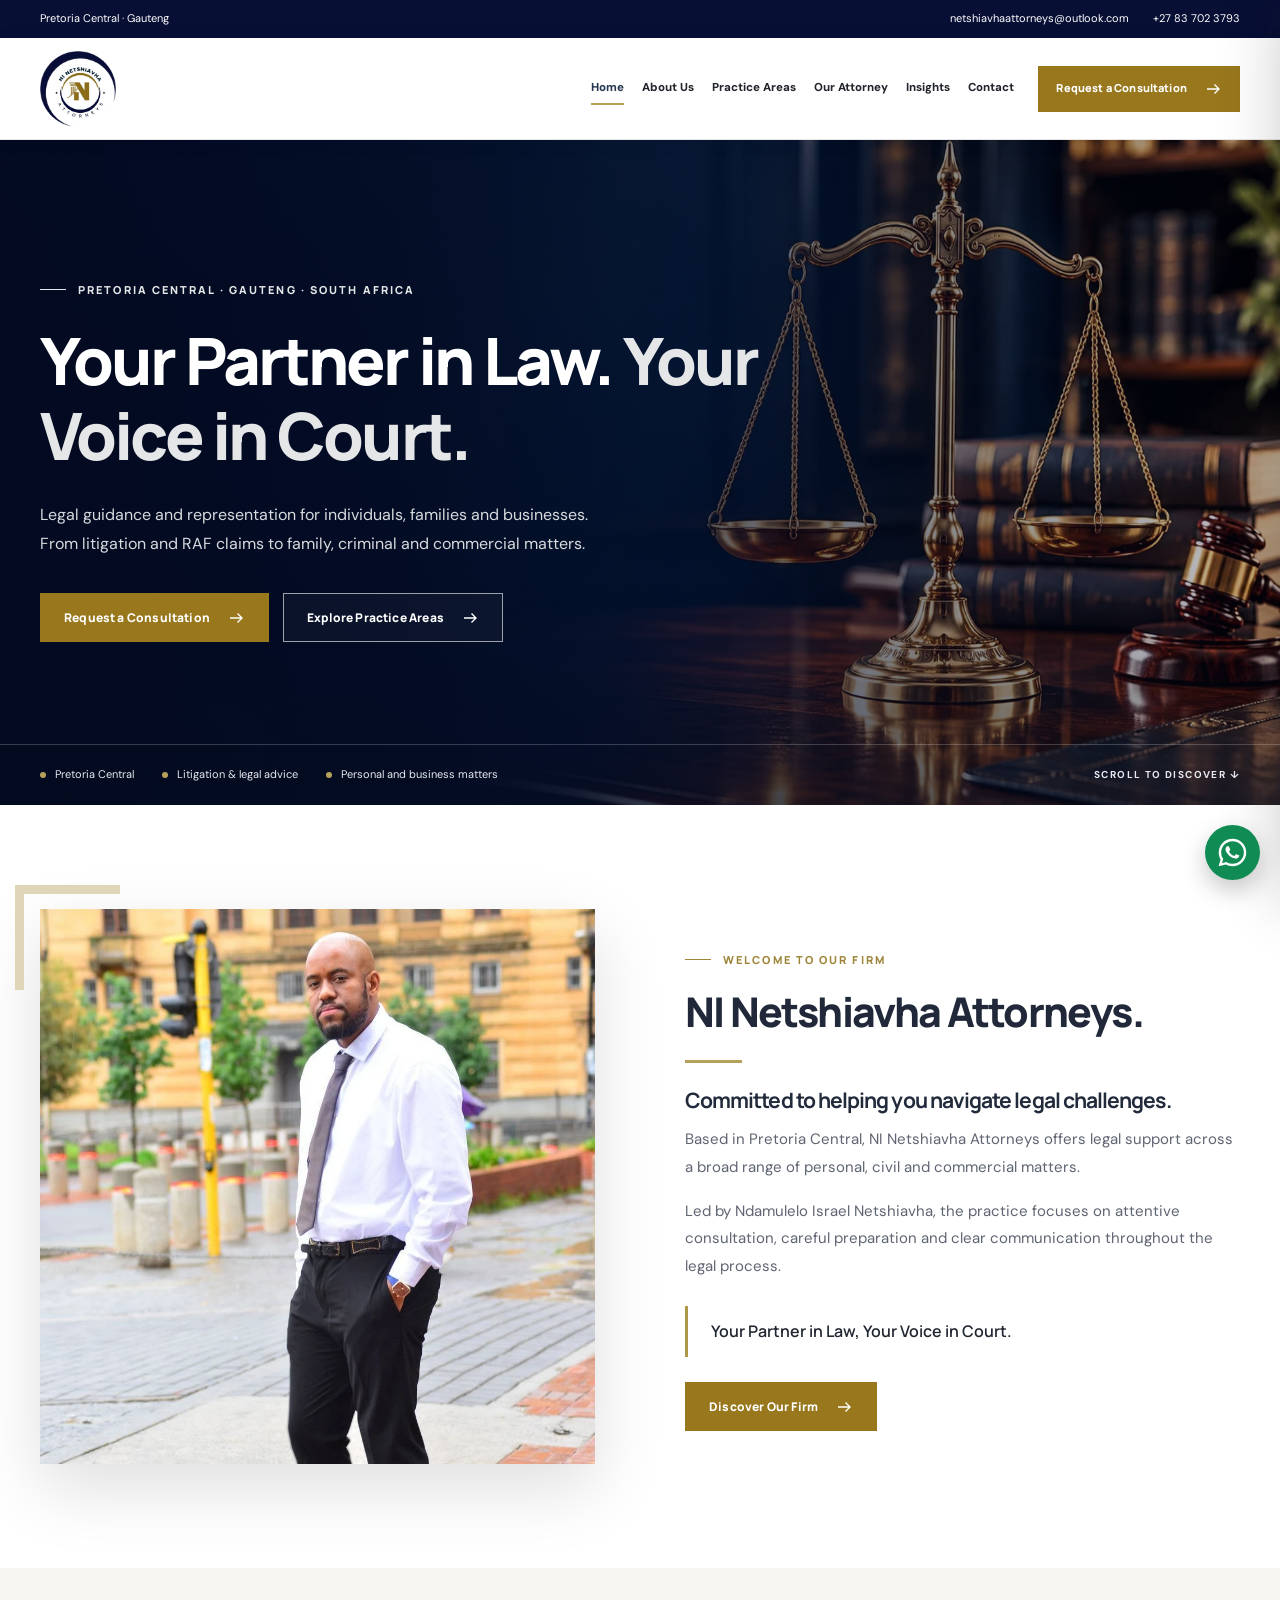
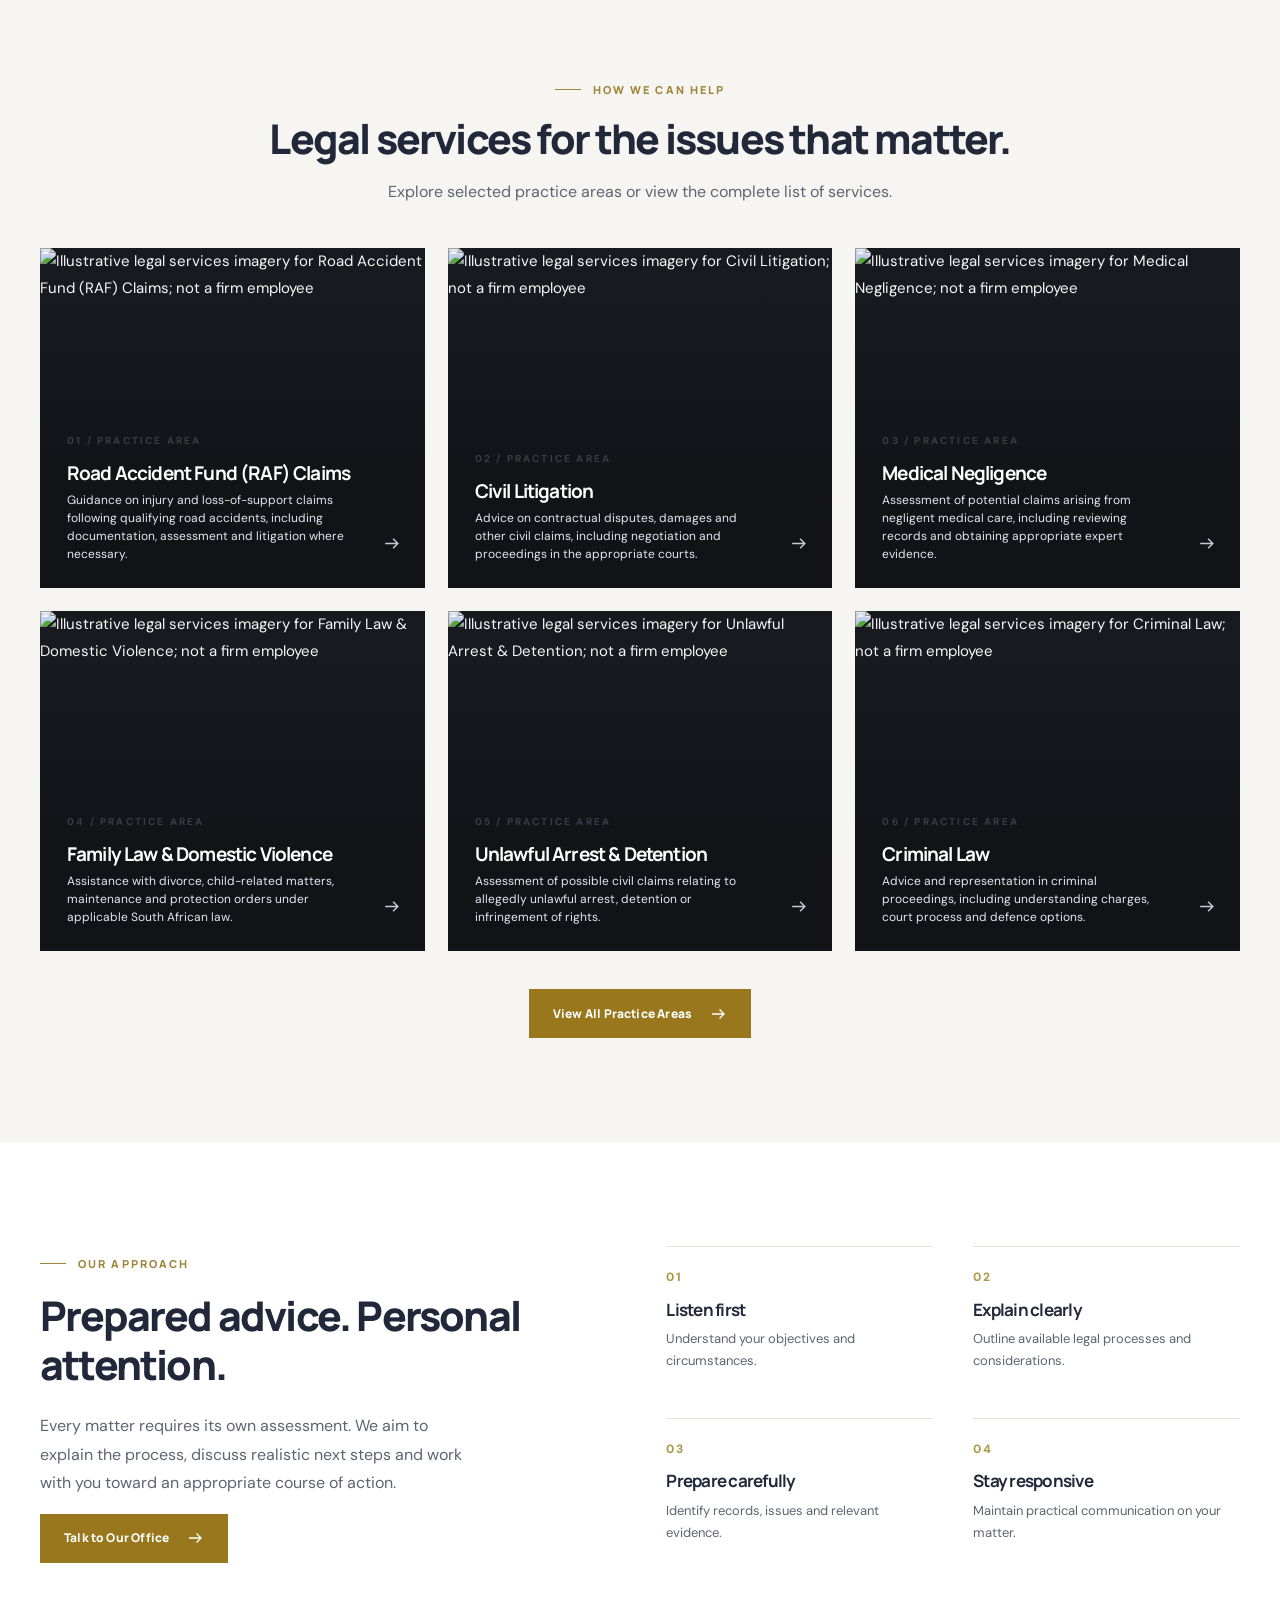
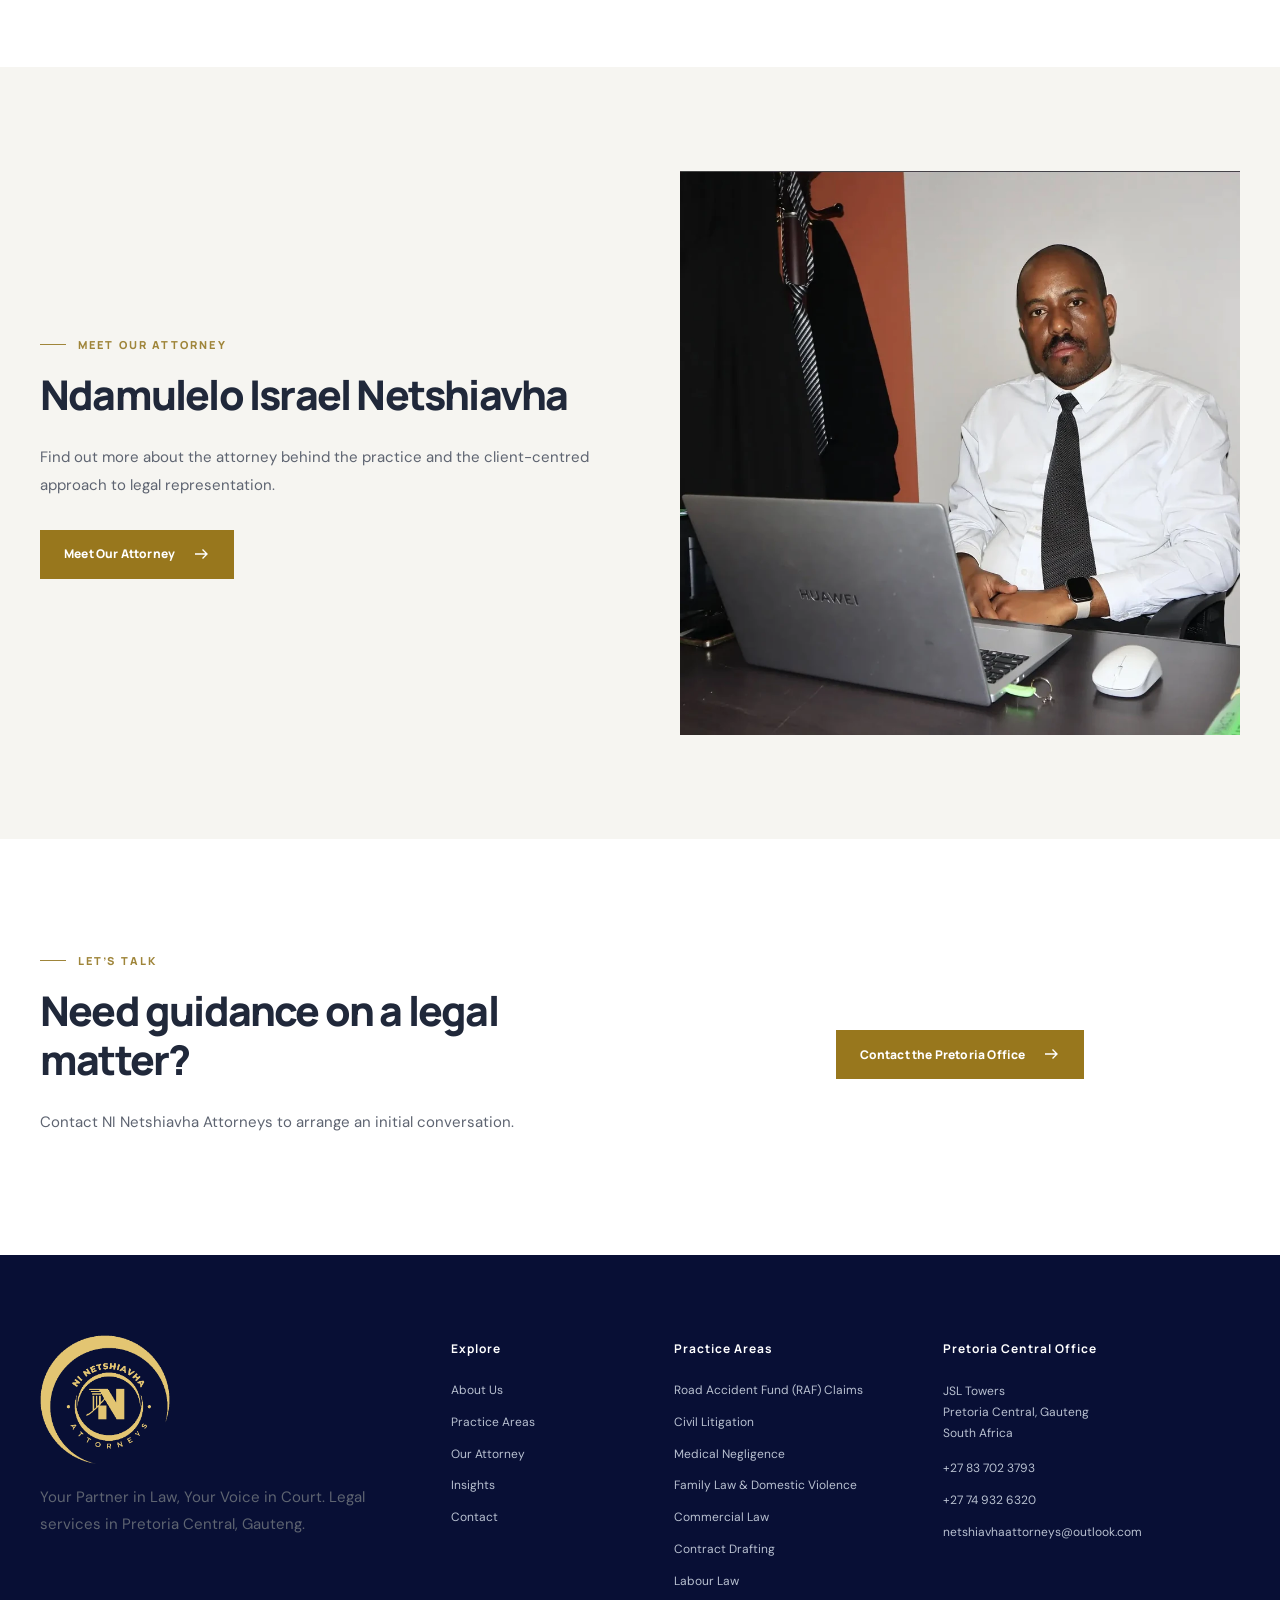
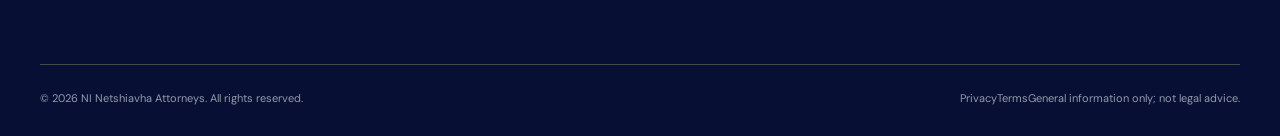
==== commit ec64c8b3: "Add unique photographic hero backgrounds to all pages" ====
--- a/index.html
+++ b/index.html
@@ -4,6 +4,6 @@
 <div class="topbar"><div class="container topbar-inner"><span class="topbar-address">Pretoria Central · Gauteng</span><div class="topbar-links"><a href="mailto:netshiavhaattorneys@outlook.com">netshiavhaattorneys@outlook.com</a><a href="tel:+27837023793">+27 83 702 3793</a></div></div></div>
 <header class="nav-shell"><div class="container nav-inner"><a aria-label="NI Netshiavha Attorneys homepage" class="brand" href="/"><img alt="NI Netshiavha Attorneys logo" height="76" src="/assets/logo-header-transparent.png" width="100"/></a><nav aria-label="Main navigation" class="nav-links"><a aria-current="page" class="nav-link active" href="/">Home</a><a class="nav-link" href="/about/">About Us</a><a class="nav-link" href="/practice-areas/">Practice Areas</a><a class="nav-link" href="/our-attorney/">Our Attorney</a><a class="nav-link" href="/insights/">Insights</a><a class="nav-link" href="/contact/">Contact</a></nav><a class="btn btn-gold nav-cta" href="/contact/">Request a Consultation <svg aria-hidden="true" fill="none" height="18" stroke="currentColor" stroke-width="1.8" viewbox="0 0 24 24" width="18" xmlns="http://www.w3.org/2000/svg"><path d="M4 12h16m-6-6 6 6-6 6"></path></svg></a><button aria-controls="mobile-panel" aria-expanded="false" aria-label="Open navigation" class="menu-open" data-mobile-open="" type="button">☰</button></div></header>
 <div class="mobile-backdrop" id="mobile-backdrop"></div><nav aria-hidden="true" aria-label="Mobile navigation" class="mobile-panel" id="mobile-panel" inert=""><div class="mobile-head"><img alt="NI Netshiavha Attorneys logo" height="76" src="/assets/logo-header-transparent.png" width="100"/><button aria-label="Close navigation" data-mobile-close="" type="button">×</button></div><div class="mobile-links"><a href="/">Home</a><a href="/about/">About Us</a><a href="/practice-areas/">Practice Areas</a><a href="/our-attorney/">Our Attorney</a><a href="/insights/">Insights</a><a href="/contact/">Contact</a></div><a class="btn btn-gold mobile-cta" href="/contact/">Contact the Firm <svg aria-hidden="true" fill="none" height="18" stroke="currentColor" stroke-width="1.8" viewbox="0 0 24 24" width="18" xmlns="http://www.w3.org/2000/svg"><path d="M4 12h16m-6-6 6 6-6 6"></path></svg></a></nav>
-<main id="main"><section class="hero" style="--hero-image:url('/assets/hero-legal-library.webp')"><div class="container hero-inner"><div class="hero-copy"><span class="eyebrow eyebrow-light">PRETORIA CENTRAL · GAUTENG · SOUTH AFRICA</span><h1>Your Partner in Law. <em>Your Voice in Court.</em></h1><p>Legal guidance and representation for individuals, families and businesses. From litigation and RAF claims to family, criminal and commercial matters.</p><div class="hero-actions"><a class="btn btn-gold" href="/contact/">Request a Consultation <svg aria-hidden="true" fill="none" height="18" stroke="currentColor" stroke-width="1.8" viewbox="0 0 24 24" width="18" xmlns="http://www.w3.org/2000/svg"><path d="M4 12h16m-6-6 6 6-6 6"></path></svg></a><a class="btn btn-outline" href="/practice-areas/">Explore Practice Areas <svg aria-hidden="true" fill="none" height="18" stroke="currentColor" stroke-width="1.8" viewbox="0 0 24 24" width="18" xmlns="http://www.w3.org/2000/svg"><path d="M4 12h16m-6-6 6 6-6 6"></path></svg></a></div></div></div><div class="hero-bottom"><div class="container hero-bottom-inner"><div class="hero-notes"><span>Pretoria Central</span><span>Litigation &amp; legal advice</span><span>Personal and business matters</span></div><span class="scroll-cue">SCROLL TO DISCOVER ↓</span></div></div></section><section class="section"><div class="container"><div class="intro-grid"><div class="intro-picture"><img alt="Portrait supplied for NI Netshiavha Attorneys" loading="lazy" src="/assets/principal-outdoor.webp"/></div><div class="intro-copy"><span class="eyebrow">WELCOME TO OUR FIRM</span><h2>NI Netshiavha Attorneys.</h2><div class="accent-line"></div><h3>Committed to helping you navigate legal challenges.</h3><p>Based in Pretoria Central, NI Netshiavha Attorneys offers legal support across a broad range of personal, civil and commercial matters.</p><p>Led by Ndamulelo Israel Netshiavha, the practice focuses on attentive consultation, careful preparation and clear communication throughout the legal process.</p><blockquote>Your Partner in Law, Your Voice in Court.</blockquote><a class="btn btn-gold" href="/about/">Discover Our Firm <svg aria-hidden="true" fill="none" height="18" stroke="currentColor" stroke-width="1.8" viewbox="0 0 24 24" width="18" xmlns="http://www.w3.org/2000/svg"><path d="M4 12h16m-6-6 6 6-6 6"></path></svg></a></div></div></div></section><section class="section cream"><div class="container"><div class="section-heading centered"><span class="eyebrow">HOW WE CAN HELP</span><h2>Legal services for the issues that matter.</h2><p>Explore selected practice areas or view the complete list of services.</p></div><div class="practice-grid"><a class="practice-card" href="/practice-areas/#raf"><img alt="Illustrative legal services imagery for Road Accident Fund (RAF) Claims; not a firm employee" decoding="async" loading="lazy" src="https://images.pexels.com/photos/8731032/pexels-photo-8731032.jpeg?auto=compress&amp;cs=tinysrgb&amp;w=1200"/><div class="practice-shade"></div><div class="practice-card-text"><span class="card-number">01 / PRACTICE AREA</span><h3>Road Accident Fund (RAF) Claims</h3><p>Guidance on injury and loss-of-support claims following qualifying road accidents, including documentation, assessment and litigation where necessary.</p></div><span class="card-arrow"><svg aria-hidden="true" fill="none" height="18" stroke="currentColor" stroke-width="1.8" viewbox="0 0 24 24" width="18" xmlns="http://www.w3.org/2000/svg"><path d="M4 12h16m-6-6 6 6-6 6"></path></svg></span></a><a class="practice-card" href="/practice-areas/#civil"><img alt="Illustrative legal services imagery for Civil Litigation; not a firm employee" decoding="async" loading="lazy" src="https://images.pexels.com/photos/7841489/pexels-photo-7841489.jpeg?auto=compress&amp;cs=tinysrgb&amp;w=1200"/><div class="practice-shade"></div><div class="practice-card-text"><span class="card-number">02 / PRACTICE AREA</span><h3>Civil Litigation</h3><p>Advice on contractual disputes, damages and other civil claims, including negotiation and proceedings in the appropriate courts.</p></div><span class="card-arrow"><svg aria-hidden="true" fill="none" height="18" stroke="currentColor" stroke-width="1.8" viewbox="0 0 24 24" width="18" xmlns="http://www.w3.org/2000/svg"><path d="M4 12h16m-6-6 6 6-6 6"></path></svg></span></a><a class="practice-card" href="/practice-areas/#medical"><img alt="Illustrative legal services imagery for Medical Negligence; not a firm employee" decoding="async" loading="lazy" src="https://images.pexels.com/photos/12911211/pexels-photo-12911211.jpeg?auto=compress&amp;cs=tinysrgb&amp;w=1200"/><div class="practice-shade"></div><div class="practice-card-text"><span class="card-number">03 / PRACTICE AREA</span><h3>Medical Negligence</h3><p>Assessment of potential claims arising from negligent medical care, including reviewing records and obtaining appropriate expert evidence.</p></div><span class="card-arrow"><svg aria-hidden="true" fill="none" height="18" stroke="currentColor" stroke-width="1.8" viewbox="0 0 24 24" width="18" xmlns="http://www.w3.org/2000/svg"><path d="M4 12h16m-6-6 6 6-6 6"></path></svg></span></a><a class="practice-card" href="/practice-areas/#family"><img alt="Illustrative legal services imagery for Family Law &amp; Domestic Violence; not a firm employee" decoding="async" loading="lazy" src="https://images.pexels.com/photos/8111817/pexels-photo-8111817.jpeg?auto=compress&amp;cs=tinysrgb&amp;w=1200"/><div class="practice-shade"></div><div class="practice-card-text"><span class="card-number">04 / PRACTICE AREA</span><h3>Family Law &amp; Domestic Violence</h3><p>Assistance with divorce, child-related matters, maintenance and protection orders under applicable South African law.</p></div><span class="card-arrow"><svg aria-hidden="true" fill="none" height="18" stroke="currentColor" stroke-width="1.8" viewbox="0 0 24 24" width="18" xmlns="http://www.w3.org/2000/svg"><path d="M4 12h16m-6-6 6 6-6 6"></path></svg></span></a><a class="practice-card" href="/practice-areas/#detention"><img alt="Illustrative legal services imagery for Unlawful Arrest &amp; Detention; not a firm employee" decoding="async" loading="lazy" src="https://images.pexels.com/photos/8276198/pexels-photo-8276198.jpeg?auto=compress&amp;cs=tinysrgb&amp;w=1200"/><div class="practice-shade"></div><div class="practice-card-text"><span class="card-number">05 / PRACTICE AREA</span><h3>Unlawful Arrest &amp; Detention</h3><p>Assessment of possible civil claims relating to allegedly unlawful arrest, detention or infringement of rights.</p></div><span class="card-arrow"><svg aria-hidden="true" fill="none" height="18" stroke="currentColor" stroke-width="1.8" viewbox="0 0 24 24" width="18" xmlns="http://www.w3.org/2000/svg"><path d="M4 12h16m-6-6 6 6-6 6"></path></svg></span></a><a class="practice-card" href="/practice-areas/#criminal"><img alt="Illustrative legal services imagery for Criminal Law; not a firm employee" decoding="async" loading="lazy" src="https://images.pexels.com/photos/7841810/pexels-photo-7841810.jpeg?auto=compress&amp;cs=tinysrgb&amp;w=1200"/><div class="practice-shade"></div><div class="practice-card-text"><span class="card-number">06 / PRACTICE AREA</span><h3>Criminal Law</h3><p>Advice and representation in criminal proceedings, including understanding charges, court process and defence options.</p></div><span class="card-arrow"><svg aria-hidden="true" fill="none" height="18" stroke="currentColor" stroke-width="1.8" viewbox="0 0 24 24" width="18" xmlns="http://www.w3.org/2000/svg"><path d="M4 12h16m-6-6 6 6-6 6"></path></svg></span></a></div><div class="section-action centered"><a class="btn btn-gold" href="/practice-areas/">View All Practice Areas <svg aria-hidden="true" fill="none" height="18" stroke="currentColor" stroke-width="1.8" viewbox="0 0 24 24" width="18" xmlns="http://www.w3.org/2000/svg"><path d="M4 12h16m-6-6 6 6-6 6"></path></svg></a></div></div></section><section class="section"><div class="container"><div class="purpose-grid"><div><span class="eyebrow">OUR APPROACH</span><h2>Prepared advice. Personal attention.</h2><p>Every matter requires its own assessment. We aim to explain the process, discuss realistic next steps and work with you toward an appropriate course of action.</p><a class="btn btn-gold" href="/contact/">Talk to Our Office <svg aria-hidden="true" fill="none" height="18" stroke="currentColor" stroke-width="1.8" viewbox="0 0 24 24" width="18" xmlns="http://www.w3.org/2000/svg"><path d="M4 12h16m-6-6 6 6-6 6"></path></svg></a></div><div class="value-grid"><div><span>01</span><h3>Listen first</h3><p>Understand your objectives and circumstances.</p></div><div><span>02</span><h3>Explain clearly</h3><p>Outline available legal processes and considerations.</p></div><div><span>03</span><h3>Prepare carefully</h3><p>Identify records, issues and relevant evidence.</p></div><div><span>04</span><h3>Stay responsive</h3><p>Maintain practical communication on your matter.</p></div></div></div></div></section><section class="section cream"><div class="container"><div class="two-column"><div><span class="eyebrow">MEET OUR ATTORNEY</span><h2>Ndamulelo Israel Netshiavha</h2><p>Find out more about the attorney behind the practice and the client-centred approach to legal representation.</p><a class="btn btn-gold" href="/our-attorney/">Meet Our Attorney <svg aria-hidden="true" fill="none" height="18" stroke="currentColor" stroke-width="1.8" viewbox="0 0 24 24" width="18" xmlns="http://www.w3.org/2000/svg"><path d="M4 12h16m-6-6 6 6-6 6"></path></svg></a></div><div class="photo-frame"><img alt="Ndamulelo Israel Netshiavha seated at an office desk" loading="lazy" src="/assets/principal-office.webp"/></div></div></div></section><section class="section"><div class="container"><div class="two-column"><div><span class="eyebrow">LET’S TALK</span><h2>Need guidance on a legal matter?</h2><p>Contact NI Netshiavha Attorneys to arrange an initial conversation.</p></div><div class="centered"><a class="btn btn-gold" href="/contact/">Contact the Pretoria Office <svg aria-hidden="true" fill="none" height="18" stroke="currentColor" stroke-width="1.8" viewbox="0 0 24 24" width="18" xmlns="http://www.w3.org/2000/svg"><path d="M4 12h16m-6-6 6 6-6 6"></path></svg></a></div></div></div></section></main>
+<main id="main"><section class="hero" style="--hero-image:url('/assets/hero-home-gold-scales.webp')"><div class="container hero-inner"><div class="hero-copy"><span class="eyebrow eyebrow-light">PRETORIA CENTRAL · GAUTENG · SOUTH AFRICA</span><h1>Your Partner in Law. <em>Your Voice in Court.</em></h1><p>Legal guidance and representation for individuals, families and businesses. From litigation and RAF claims to family, criminal and commercial matters.</p><div class="hero-actions"><a class="btn btn-gold" href="/contact/">Request a Consultation <svg aria-hidden="true" fill="none" height="18" stroke="currentColor" stroke-width="1.8" viewbox="0 0 24 24" width="18" xmlns="http://www.w3.org/2000/svg"><path d="M4 12h16m-6-6 6 6-6 6"></path></svg></a><a class="btn btn-outline" href="/practice-areas/">Explore Practice Areas <svg aria-hidden="true" fill="none" height="18" stroke="currentColor" stroke-width="1.8" viewbox="0 0 24 24" width="18" xmlns="http://www.w3.org/2000/svg"><path d="M4 12h16m-6-6 6 6-6 6"></path></svg></a></div></div></div><div class="hero-bottom"><div class="container hero-bottom-inner"><div class="hero-notes"><span>Pretoria Central</span><span>Litigation &amp; legal advice</span><span>Personal and business matters</span></div><span class="scroll-cue">SCROLL TO DISCOVER ↓</span></div></div></section><section class="section"><div class="container"><div class="intro-grid"><div class="intro-picture"><img alt="Portrait supplied for NI Netshiavha Attorneys" loading="lazy" src="/assets/principal-outdoor.webp"/></div><div class="intro-copy"><span class="eyebrow">WELCOME TO OUR FIRM</span><h2>NI Netshiavha Attorneys.</h2><div class="accent-line"></div><h3>Committed to helping you navigate legal challenges.</h3><p>Based in Pretoria Central, NI Netshiavha Attorneys offers legal support across a broad range of personal, civil and commercial matters.</p><p>Led by Ndamulelo Israel Netshiavha, the practice focuses on attentive consultation, careful preparation and clear communication throughout the legal process.</p><blockquote>Your Partner in Law, Your Voice in Court.</blockquote><a class="btn btn-gold" href="/about/">Discover Our Firm <svg aria-hidden="true" fill="none" height="18" stroke="currentColor" stroke-width="1.8" viewbox="0 0 24 24" width="18" xmlns="http://www.w3.org/2000/svg"><path d="M4 12h16m-6-6 6 6-6 6"></path></svg></a></div></div></div></section><section class="section cream"><div class="container"><div class="section-heading centered"><span class="eyebrow">HOW WE CAN HELP</span><h2>Legal services for the issues that matter.</h2><p>Explore selected practice areas or view the complete list of services.</p></div><div class="practice-grid"><a class="practice-card" href="/practice-areas/#raf"><img alt="Illustrative legal services imagery for Road Accident Fund (RAF) Claims; not a firm employee" decoding="async" loading="lazy" src="https://images.pexels.com/photos/8731032/pexels-photo-8731032.jpeg?auto=compress&amp;cs=tinysrgb&amp;w=1200"/><div class="practice-shade"></div><div class="practice-card-text"><span class="card-number">01 / PRACTICE AREA</span><h3>Road Accident Fund (RAF) Claims</h3><p>Guidance on injury and loss-of-support claims following qualifying road accidents, including documentation, assessment and litigation where necessary.</p></div><span class="card-arrow"><svg aria-hidden="true" fill="none" height="18" stroke="currentColor" stroke-width="1.8" viewbox="0 0 24 24" width="18" xmlns="http://www.w3.org/2000/svg"><path d="M4 12h16m-6-6 6 6-6 6"></path></svg></span></a><a class="practice-card" href="/practice-areas/#civil"><img alt="Illustrative legal services imagery for Civil Litigation; not a firm employee" decoding="async" loading="lazy" src="https://images.pexels.com/photos/7841489/pexels-photo-7841489.jpeg?auto=compress&amp;cs=tinysrgb&amp;w=1200"/><div class="practice-shade"></div><div class="practice-card-text"><span class="card-number">02 / PRACTICE AREA</span><h3>Civil Litigation</h3><p>Advice on contractual disputes, damages and other civil claims, including negotiation and proceedings in the appropriate courts.</p></div><span class="card-arrow"><svg aria-hidden="true" fill="none" height="18" stroke="currentColor" stroke-width="1.8" viewbox="0 0 24 24" width="18" xmlns="http://www.w3.org/2000/svg"><path d="M4 12h16m-6-6 6 6-6 6"></path></svg></span></a><a class="practice-card" href="/practice-areas/#medical"><img alt="Illustrative legal services imagery for Medical Negligence; not a firm employee" decoding="async" loading="lazy" src="https://images.pexels.com/photos/12911211/pexels-photo-12911211.jpeg?auto=compress&amp;cs=tinysrgb&amp;w=1200"/><div class="practice-shade"></div><div class="practice-card-text"><span class="card-number">03 / PRACTICE AREA</span><h3>Medical Negligence</h3><p>Assessment of potential claims arising from negligent medical care, including reviewing records and obtaining appropriate expert evidence.</p></div><span class="card-arrow"><svg aria-hidden="true" fill="none" height="18" stroke="currentColor" stroke-width="1.8" viewbox="0 0 24 24" width="18" xmlns="http://www.w3.org/2000/svg"><path d="M4 12h16m-6-6 6 6-6 6"></path></svg></span></a><a class="practice-card" href="/practice-areas/#family"><img alt="Illustrative legal services imagery for Family Law &amp; Domestic Violence; not a firm employee" decoding="async" loading="lazy" src="https://images.pexels.com/photos/8111817/pexels-photo-8111817.jpeg?auto=compress&amp;cs=tinysrgb&amp;w=1200"/><div class="practice-shade"></div><div class="practice-card-text"><span class="card-number">04 / PRACTICE AREA</span><h3>Family Law &amp; Domestic Violence</h3><p>Assistance with divorce, child-related matters, maintenance and protection orders under applicable South African law.</p></div><span class="card-arrow"><svg aria-hidden="true" fill="none" height="18" stroke="currentColor" stroke-width="1.8" viewbox="0 0 24 24" width="18" xmlns="http://www.w3.org/2000/svg"><path d="M4 12h16m-6-6 6 6-6 6"></path></svg></span></a><a class="practice-card" href="/practice-areas/#detention"><img alt="Illustrative legal services imagery for Unlawful Arrest &amp; Detention; not a firm employee" decoding="async" loading="lazy" src="https://images.pexels.com/photos/8276198/pexels-photo-8276198.jpeg?auto=compress&amp;cs=tinysrgb&amp;w=1200"/><div class="practice-shade"></div><div class="practice-card-text"><span class="card-number">05 / PRACTICE AREA</span><h3>Unlawful Arrest &amp; Detention</h3><p>Assessment of possible civil claims relating to allegedly unlawful arrest, detention or infringement of rights.</p></div><span class="card-arrow"><svg aria-hidden="true" fill="none" height="18" stroke="currentColor" stroke-width="1.8" viewbox="0 0 24 24" width="18" xmlns="http://www.w3.org/2000/svg"><path d="M4 12h16m-6-6 6 6-6 6"></path></svg></span></a><a class="practice-card" href="/practice-areas/#criminal"><img alt="Illustrative legal services imagery for Criminal Law; not a firm employee" decoding="async" loading="lazy" src="https://images.pexels.com/photos/7841810/pexels-photo-7841810.jpeg?auto=compress&amp;cs=tinysrgb&amp;w=1200"/><div class="practice-shade"></div><div class="practice-card-text"><span class="card-number">06 / PRACTICE AREA</span><h3>Criminal Law</h3><p>Advice and representation in criminal proceedings, including understanding charges, court process and defence options.</p></div><span class="card-arrow"><svg aria-hidden="true" fill="none" height="18" stroke="currentColor" stroke-width="1.8" viewbox="0 0 24 24" width="18" xmlns="http://www.w3.org/2000/svg"><path d="M4 12h16m-6-6 6 6-6 6"></path></svg></span></a></div><div class="section-action centered"><a class="btn btn-gold" href="/practice-areas/">View All Practice Areas <svg aria-hidden="true" fill="none" height="18" stroke="currentColor" stroke-width="1.8" viewbox="0 0 24 24" width="18" xmlns="http://www.w3.org/2000/svg"><path d="M4 12h16m-6-6 6 6-6 6"></path></svg></a></div></div></section><section class="section"><div class="container"><div class="purpose-grid"><div><span class="eyebrow">OUR APPROACH</span><h2>Prepared advice. Personal attention.</h2><p>Every matter requires its own assessment. We aim to explain the process, discuss realistic next steps and work with you toward an appropriate course of action.</p><a class="btn btn-gold" href="/contact/">Talk to Our Office <svg aria-hidden="true" fill="none" height="18" stroke="currentColor" stroke-width="1.8" viewbox="0 0 24 24" width="18" xmlns="http://www.w3.org/2000/svg"><path d="M4 12h16m-6-6 6 6-6 6"></path></svg></a></div><div class="value-grid"><div><span>01</span><h3>Listen first</h3><p>Understand your objectives and circumstances.</p></div><div><span>02</span><h3>Explain clearly</h3><p>Outline available legal processes and considerations.</p></div><div><span>03</span><h3>Prepare carefully</h3><p>Identify records, issues and relevant evidence.</p></div><div><span>04</span><h3>Stay responsive</h3><p>Maintain practical communication on your matter.</p></div></div></div></div></section><section class="section cream"><div class="container"><div class="two-column"><div><span class="eyebrow">MEET OUR ATTORNEY</span><h2>Ndamulelo Israel Netshiavha</h2><p>Find out more about the attorney behind the practice and the client-centred approach to legal representation.</p><a class="btn btn-gold" href="/our-attorney/">Meet Our Attorney <svg aria-hidden="true" fill="none" height="18" stroke="currentColor" stroke-width="1.8" viewbox="0 0 24 24" width="18" xmlns="http://www.w3.org/2000/svg"><path d="M4 12h16m-6-6 6 6-6 6"></path></svg></a></div><div class="photo-frame"><img alt="Ndamulelo Israel Netshiavha seated at an office desk" loading="lazy" src="/assets/principal-office.webp"/></div></div></div></section><section class="section"><div class="container"><div class="two-column"><div><span class="eyebrow">LET’S TALK</span><h2>Need guidance on a legal matter?</h2><p>Contact NI Netshiavha Attorneys to arrange an initial conversation.</p></div><div class="centered"><a class="btn btn-gold" href="/contact/">Contact the Pretoria Office <svg aria-hidden="true" fill="none" height="18" stroke="currentColor" stroke-width="1.8" viewbox="0 0 24 24" width="18" xmlns="http://www.w3.org/2000/svg"><path d="M4 12h16m-6-6 6 6-6 6"></path></svg></a></div></div></div></section></main>
 <footer class="site-footer"><div class="container"><div class="footer-grid"><div><a class="footer-logo" href="/"><img alt="NI Netshiavha Attorneys logo" height="105" loading="lazy" src="/assets/logo-footer-transparent.png" width="300"/></a><p>Your Partner in Law, Your Voice in Court. Legal services in Pretoria Central, Gauteng.</p></div><div><h3>Explore</h3><div class="footer-links"><a href="/about/">About Us</a><a href="/practice-areas/">Practice Areas</a><a href="/our-attorney/">Our Attorney</a><a href="/insights/">Insights</a><a href="/contact/">Contact</a></div></div><div><h3>Practice Areas</h3><div class="footer-links"><a href="/practice-areas/#raf">Road Accident Fund (RAF) Claims</a><a href="/practice-areas/#civil">Civil Litigation</a><a href="/practice-areas/#medical">Medical Negligence</a><a href="/practice-areas/#family">Family Law &amp; Domestic Violence</a><a href="/practice-areas/#commercial">Commercial Law</a><a href="/practice-areas/#contracts">Contract Drafting</a><a href="/practice-areas/#labour">Labour Law</a></div></div><div class="footer-location"><h3>Pretoria Central Office</h3><address>JSL Towers<br/>Pretoria Central, Gauteng<br/>South Africa</address><div class="footer-links" style="margin-top:15px"><a href="tel:+27837023793">+27 83 702 3793</a><a href="tel:+27749326320">+27 74 932 6320</a><a href="mailto:netshiavhaattorneys@outlook.com">netshiavhaattorneys@outlook.com</a></div></div></div><div class="footer-bottom"><span>© 2026 NI Netshiavha Attorneys. All rights reserved.</span><span class="footer-legal"><a href="/privacy/">Privacy</a><a href="/terms/">Terms</a><span>General information only; not legal advice.</span></span></div></div></footer>
 <a aria-label="WhatsApp NI Netshiavha Attorneys" class="floating-whatsapp" href="https://wa.me/27837023793?text=Good%20day%2C%20I%20would%20like%20to%20enquire%20about%20legal%20services." rel="noopener noreferrer" target="_blank" title="WhatsApp NI Netshiavha Attorneys"><svg aria-hidden="true" viewbox="0 0 32 32" xmlns="http://www.w3.org/2000/svg"><path d="M16 .8C7.61.8.8 7.59.8 15.98c0 2.69.7 5.31 2.03 7.62L.7 31.3l7.91-2.08a15.15 15.15 0 0 0 7.37 1.88h.01c8.38 0 15.2-6.82 15.2-15.2 0-4.06-1.58-7.88-4.46-10.76A15.07 15.07 0 0 0 16 .8Zm0 27.73a12.54 12.54 0 0 1-6.39-1.75l-.46-.27-4.7 1.23 1.25-4.58-.3-.47a12.5 12.5 0 0 1-1.93-6.7C3.47 9.08 9.08 3.47 16 3.47a12.45 12.45 0 0 1 8.87 3.68 12.48 12.48 0 0 1 3.67 8.86c0 6.91-5.62 12.52-12.54 12.52Zm6.88-9.38c-.38-.19-2.23-1.1-2.58-1.23-.34-.13-.59-.19-.84.19s-.96 1.23-1.18 1.49-.44.29-.82.1a10.32 10.32 0 0 1-3.04-1.88 11.39 11.39 0 0 1-2.1-2.61c-.22-.38-.02-.58.16-.77.17-.17.38-.44.57-.66s.25-.38.38-.63.06-.47-.03-.66c-.1-.19-.85-2.04-1.16-2.8-.3-.74-.61-.64-.84-.65l-.71-.01c-.25 0-.66.1-1.01.47-.34.38-1.32 1.29-1.32 3.13s1.35 3.62 1.53 3.87a14.37 14.37 0 0 0 5.51 4.89c1.03.45 1.84.72 2.48.93 1.04.33 1.98.29 2.72.18.83-.13 2.23-.91 2.55-1.79.31-.88.31-1.64.22-1.8-.09-.16-.34-.25-.72-.44Z" fill="currentColor"></path></svg><span aria-hidden="true" class="whatsapp-tooltip">WhatsApp Us</span></a><button aria-label="Back to top" class="scroll-top" title="Back to top" type="button">↑</button></body></html>
--- a/assets/site.css
+++ b/assets/site.css
@@ -134,3 +134,11 @@
 
 /* NI Netshiavha brand overrides */
 .topbar,.site-footer{background:#080f35!important}.btn-gold{background:#98771d!important;border-color:#98771d!important;color:#fff!important}.btn-gold:hover{background:#806313!important}.section-navy{background:#080f35!important}.hero::before{background:linear-gradient(90deg,rgba(3,9,32,.92),rgba(3,9,32,.60) 58%,rgba(3,9,32,.20))!important}.brand img{object-fit:contain;width:100px;height:76px}.footer-logo img{height:130px;max-width:190px;object-fit:contain}.attorney-img{width:100%;height:100%;object-fit:cover}.practice-overview{display:grid;grid-template-columns:repeat(3,1fr);gap:24px}.service-item{border:1px solid #e8e4d8;padding:28px;background:#fff}.service-item h3{margin:10px 0}.service-item p{margin:0}.legal-prose{max-width:820px;margin:auto}.legal-prose h2{margin-top:28px}.photo-frame img{width:100%;height:auto;object-fit:cover}.intro-picture>img{max-height:650px;object-fit:cover}.page-hero{background:#080f35!important}@media(max-width:900px){.practice-overview{grid-template-columns:repeat(2,1fr)}}@media(max-width:620px){.practice-overview{grid-template-columns:1fr}.brand img{width:75px;height:60px}}
+
+/* V2 FIX: photographic, non-repeating full-bleed hero images on EVERY page.
+   The prior final brand override replaced the hero photograph with a flat gradient. */
+.hero::before {background-image:linear-gradient(90deg,rgba(3,9,32,.92) 0%,rgba(3,9,32,.86) 32%,rgba(3,9,32,.62) 58%,rgba(3,9,32,.24) 100%),var(--hero-image)!important;background-color:#080f35!important;background-position:center!important;background-size:cover!important;}
+.page-hero{position:relative;isolation:isolate;background-color:#080f35!important;background-image:linear-gradient(90deg,rgba(3,9,32,.93),rgba(3,9,32,.76) 47%,rgba(3,9,32,.38)),var(--page-hero-image)!important;background-position:center!important;background-size:cover!important;background-repeat:no-repeat!important;}
+.page-hero .container{position:relative;z-index:1;}
+.page-hero p,.page-hero h1,.page-hero .eyebrow{color:#fff;}
+@media(max-width:600px){.hero::before{background-image:linear-gradient(90deg,rgba(3,9,32,.93),rgba(3,9,32,.75)),var(--hero-image)!important;background-position:65% center!important}.page-hero{background-image:linear-gradient(90deg,rgba(3,9,32,.90),rgba(3,9,32,.68)),var(--page-hero-image)!important;background-position:center!important}}
